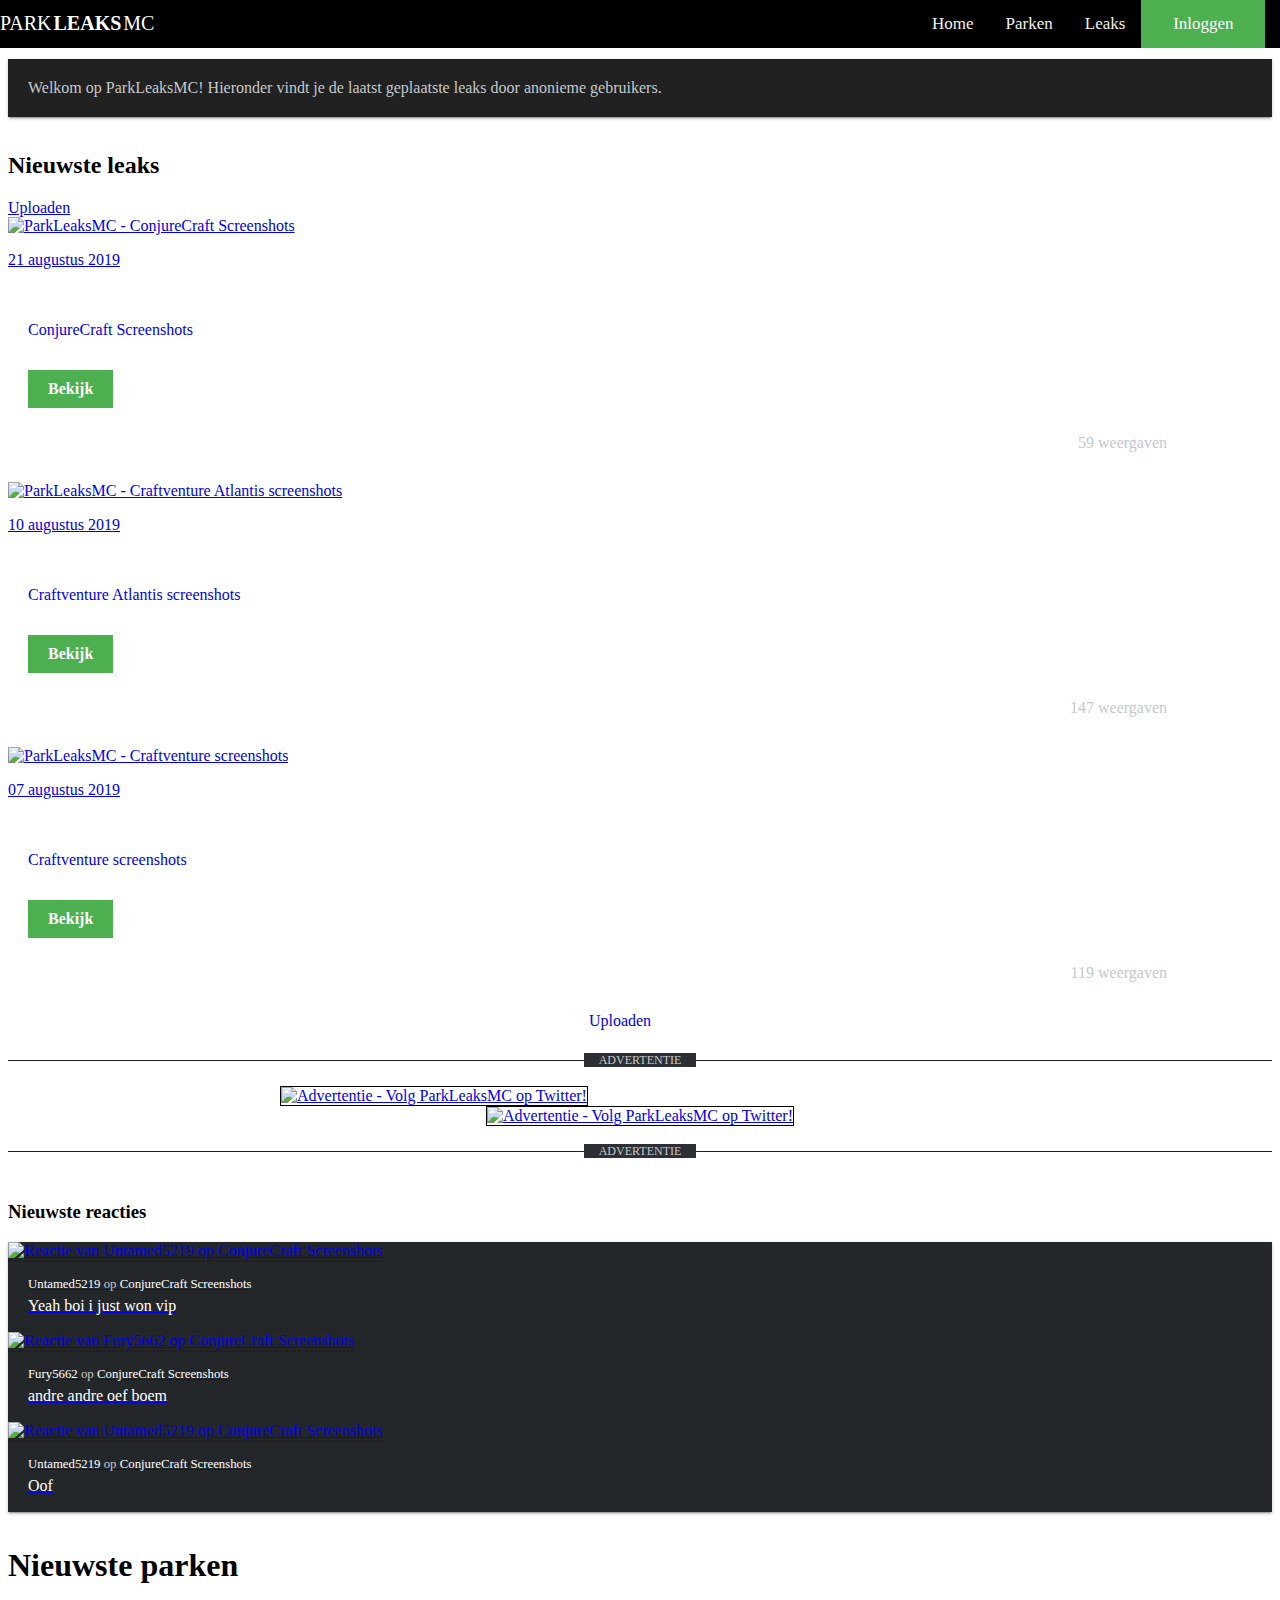
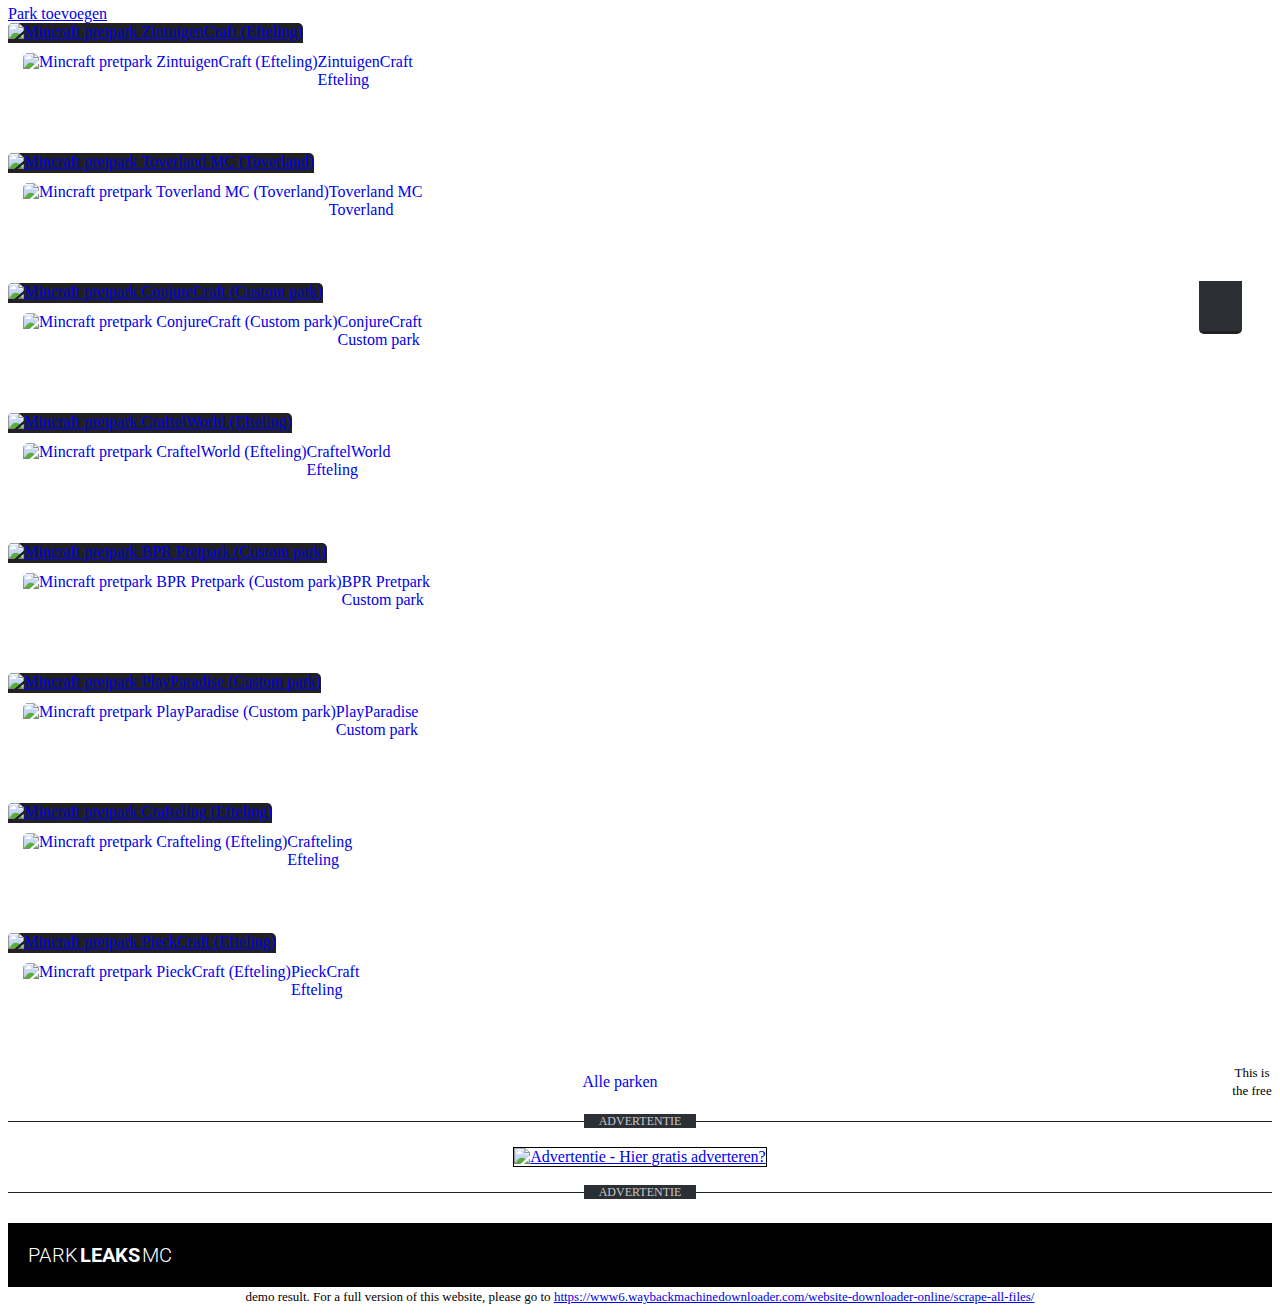
==== home.html @ 5ea1b13a "Add files via upload" ====
<!doctype html>
<html lang="nl">
<head><meta http-equiv="Content-Type" content="text/html; charset=UTF-8" />
<meta charset="UTF-8">
<meta name="viewport" content="width=device-width, user-scalable=no" />
<link rel="profile" href="https://gmpg.org/xfn/11">
<link rel="stylesheet" href="ajax/libs/font-awesome/5-8-2/css/all.min.css">
<link href="https://fonts.googleapis.com/css?family=Roboto:300,400,500,700&display=swap" rel="stylesheet">
<meta name="google-site-verification" content="rc86CTk5TmZEQpzyLZbRR-EB9tCHcQ_VM_Ktug53l5U" />
<title>Hét centrum van de Minecraft Pretpark Community! | ParkLeaksMC</title>
<meta name="description" content="ParkLeaksMC is hét centrum van de Minecraft Pretpark Community! Op ParkLeaksMC vindt je alle parken, leaks en nieuwtjes op een rijtje."/>
<link rel="canonical" href="https://parkleaksmc.nl/" />
<meta property="og:locale" content="nl_NL" />
<meta property="og:type" content="website" />
<meta property="og:title" content="Hét centrum van de Minecraft Pretpark Community!" />
<meta property="og:description" content="ParkLeaksMC is hét centrum van de Minecraft Pretpark Community! Op ParkLeaksMC vindt je alle parken, leaks en nieuwtjes op een rijtje." />
<meta property="og:url" content="https://parkleaksmc.nl/" />
<meta property="og:site_name" content="ParkLeaksMC" />
<meta property="og:image" content="https://parkleaksmc.nl/wp-content/uploads/2019/07/ParkLeaksMC.jpg" />
<meta property="og:image:secure_url" content="https://parkleaksmc.nl/wp-content/uploads/2019/07/ParkLeaksMC.jpg" />
<meta property="og:image:width" content="1200" />
<meta property="og:image:height" content="630" />
<meta name="twitter:card" content="summary_large_image" />
<meta name="twitter:description" content="ParkLeaksMC is hét centrum van de Minecraft Pretpark Community! Op ParkLeaksMC vindt je alle parken, leaks en nieuwtjes op een rijtje." />
<meta name="twitter:title" content="Hét centrum van de Minecraft Pretpark Community!" />
<meta name="twitter:site" content="@ParkLeaksMC" />
<meta name="twitter:image" content="https://parkleaksmc.nl/wp-content/uploads/2019/07/ParkLeaksMC.jpg" />
<meta name="twitter:creator" content="@ParkLeaksMC" />
<meta name="google-site-verification" content="rc86CTk5TmZEQpzyLZbRR-EB9tCHcQ_VM_Ktug53l5U" />
<script type='application/ld+json' class='yoast-schema-graph yoast-schema-graph--main'>{"@context":"https://schema.org","@graph":[{"@type":"Organization","@id":"https://parkleaksmc.nl/#organization","name":"ParkLeaksMC","url":"https://parkleaksmc.nl/","sameAs":["https://twitter.com/ParkLeaksMC"],"logo":{"@type":"ImageObject","@id":"https://parkleaksmc.nl/#logo","url":"https://parkleaksmc.nl/wp-content/uploads/2019/07/ParkLeaksMC.jpg","width":1200,"height":630,"caption":"ParkLeaksMC"},"image":{"@id":"https://parkleaksmc.nl/#logo"}},{"@type":"WebSite","@id":"https://parkleaksmc.nl/#website","url":"https://parkleaksmc.nl/","name":"ParkLeaksMC","publisher":{"@id":"https://parkleaksmc.nl/#organization"},"potentialAction":{"@type":"SearchAction","target":"https://parkleaksmc.nl/?s={search_term_string}","query-input":"required name=search_term_string"}},{"@type":"WebPage","@id":"https://parkleaksmc.nl/#webpage","url":"https://parkleaksmc.nl/","inLanguage":"nl","name":"H\u00e9t centrum van de Minecraft Pretpark Community! | ParkLeaksMC","isPartOf":{"@id":"https://parkleaksmc.nl/#website"},"about":{"@id":"https://parkleaksmc.nl/#organization"},"datePublished":"2019-06-27T08:53:38+00:00","dateModified":"2019-08-06T15:11:20+00:00","description":"ParkLeaksMC is h\u00e9t centrum van de Minecraft Pretpark Community! Op ParkLeaksMC vindt je alle parken, leaks en nieuwtjes op een rijtje."}]}</script>
<link rel='dns-prefetch' href='//s.w.org' />
<link rel="alternate" type="application/rss+xml" title="ParkLeaksMC &raquo; Feed" href="https://parkleaksmc.nl/feed/" />
<link rel="alternate" type="application/rss+xml" title="ParkLeaksMC &raquo; Reactiesfeed" href="https://parkleaksmc.nl/comments/feed/" />
<script async src="gtag/js_id_UA-108011983-8.js"></script>
<script>
window.dataLayer = window.dataLayer || [];
function gtag(){dataLayer.push(arguments);}
gtag("js", new Date());
gtag("config", "UA-108011983-8", {"link_attribution":true});
</script>
<!-- <link rel='stylesheet' id='wp-block-library-css'  href='https://parkleaksmc.nl/wp-includes/css/dist/block-library/style.min.css?ver=5.1.1' type='text/css' media='all' /> -->
<!-- <link rel='stylesheet' id='theme-my-login-css'  href='https://parkleaksmc.nl/wp-content/plugins/theme-my-login/assets/styles/theme-my-login.min.css?ver=7.0.14' type='text/css' media='all' /> -->
<!-- <link rel='stylesheet' id='parkleaksmc-style-css'  href='https://parkleaksmc.nl/wp-content/themes/parkleaksmc/style.css?ver=5.1.1' type='text/css' media='all' /> -->
<link rel="stylesheet" type="text/css" href="wp-content/cache/wpfc-minified/lazzlwwx/6m67p.css" media="all"/>
<script src='wp-content/cache/wpfc-minified/d2kv82jo/6m67p.js' type="text/javascript"></script>
<!-- <script type='text/javascript' src='https://parkleaksmc.nl/wp-includes/js/jquery/jquery.js?ver=1.12.4'></script> -->
<!-- <script type='text/javascript' src='https://parkleaksmc.nl/wp-includes/js/jquery/jquery-migrate.min.js?ver=1.4.1'></script> -->
<!-- <script type='text/javascript' src='https://parkleaksmc.nl/wp-content/plugins/analytics-tracker/javascripts/vendors/jquery-scrolldepth/jquery.scrolldepth.min.js?ver=5.1.1'></script> -->
<!-- <script type='text/javascript' src='https://parkleaksmc.nl/wp-content/plugins/analytics-tracker/javascripts/analyticstracker.js?ver=5.1.1'></script> -->
<link rel='https://api.w.org/' href='https://parkleaksmc.nl/wp-json/' />
<link rel="EditURI" type="application/rsd+xml" title="RSD" href="https://parkleaksmc.nl/xmlrpc.php?rsd" />
<link rel="wlwmanifest" type="application/wlwmanifest+xml" href="https://parkleaksmc.nl/wp-includes/wlwmanifest.xml" /> 
<meta name="generator" content="WordPress 5.1.1" />
<link rel='shortlink' href='https://parkleaksmc.nl/' />
<link rel="alternate" type="application/json+oembed" href="https://parkleaksmc.nl/wp-json/oembed/1.0/embed?url=https%3A%2F%2Fparkleaksmc.nl%2F" />
<link rel="alternate" type="text/xml+oembed" href="https://parkleaksmc.nl/wp-json/oembed/1.0/embed?url=https%3A%2F%2Fparkleaksmc.nl%2F&#038;format=xml" />
<!-- Analytics by WP-Statistics v12.6.8 - https://wp-statistics.com/ -->
<style type="text/css">.recentcomments a{display:inline !important;padding:0 !important;margin:0 !important;}</style>
<link rel="icon" href="wp-content/uploads/2019/07/cropped-faviconparkleaksmc-32x32.png" sizes="32x32" />
<link rel="icon" href="wp-content/uploads/2019/07/cropped-faviconparkleaksmc-192x192.png" sizes="192x192" />
<link rel="apple-touch-icon-precomposed" href="wp-content/uploads/2019/07/cropped-faviconparkleaksmc-180x180.png" />
<meta name="msapplication-TileImage" content="https://parkleaksmc.nl/wp-content/uploads/2019/07/cropped-faviconparkleaksmc-270x270.png" />
<!-- Global site tag (gtag.js) - Google Analytics -->
<script async src="gtag/js_id_UA-108011983-8.js"></script>
<script>
window.dataLayer = window.dataLayer || [];
function gtag(){dataLayer.push(arguments);}
gtag('js', new Date());
gtag('config', 'UA-108011983-8');
</script>
</head>
<body class="home page-template page-template-template-home page-template-template-home-php page page-id-29">
<div id="page" class="site">
<header id="masthead" class="site-header" style="width: 100%; background: black; position: fixed; color: white; top: 0px; left: 0px; z-index: 20;">
<div class="container">
<div style="width: 200px; float: left; position: absolute; background: black;"><a href="index.html" class="parkleaksmc"><p style="margin: 0px; margin-top: 12px;">Park<span>Leaks</span>MC</p></a></div>
<div class="topnav" id="myTopnav" style="float: right; width: 364px; text-align: right">
<a href="index.html">Home</a>
<a href="parken.html">Parken</a>
<a href="leaks.html">Leaks</a>
<a href="inloggen.html" class="active loginmenu"><i class="fa fa-user"></i> Inloggen</a>
<a href="javascript:void(0);" class="icon" onclick="openMenu()">
<i class="fa fa-bars"></i>
</a>
</div>
</div>
</header><!-- #masthead -->
<script>
function openMenu() {
var x = document.getElementById("myTopnav");
if (x.className === "topnav") {
x.className += " responsive";
} else {
x.className = "topnav";
}
}
</script>
<style>
.topnav a {
float: left;
display: block;
color: #f2f2f2;
text-align: center;
padding: 14px 16px;
text-decoration: none;
font-size: 17px;
}
.topnav a.active {
background-color: #4CAF50;
color: white;
}
.topnav a.dark {
background-color: #2c2f33;
color: white;
}
.topnav a:hover {
background-color: #ddd;
color: black;
}
.topnav .icon {
display: none;
margin-top: 
}
@media screen and (max-width: 600px) {
.topnav a {display: none;}
.topnav a.icon {
float: right;
display: block;
}
.topnav{
width: 100% !Important;
}
}
@media screen and (min-width: 600px){
.loginmenu{
width: 92px;
}
}
@media screen and (max-width: 600px) {
.topnav.responsive {position: relative;}
.topnav.responsive .icon {
position: absolute;
right: 0;
top: 0;
}
.topnav.responsive a {
float: none;
display: block;
text-align: left;
}
.topnav.responsive {
margin-top: 45px;
}
.topnav.responsive .icon{
margin-top: -45px;
}
}
</style>
<!-- 
<header id="masthead" class="site-header" style="width: 100%; background: black; position: fixed; color: white; top: 0px; left: 0px; z-index: 20;">
<div class="container">
<div class="site-branding">
<a href="index.html" class="parkleaksmc"><p>Park<span>Leaks</span>MC</p></a>
</div>
<div class="site-navigatie"><nav id="site-navigation" class="main-navigation">
<button class="mobiel-menu menu-toggle" aria-controls="primary-menu" aria-expanded="false"><i class="fas fa-bars"></i></button>
<nav>
<ul>
<a href="https://parkleaksmc.nl/uploaden"><button alt="Winkelwagen" style="float: right; margin-left: 10px;" class="search-button" ><i class="fas fa-file-upload"></i></button></a>
</ul>
</nav>
</div><!~~ #site-navigation ~~>
</div>
</header><!~~ #masthead ~~>
-->
<div id="content" class="site-content">
<style>
.parkleaksmc{
Font-weight: 300;
text-transform: uppercase;
font-size: 20px;
text-decoration: none;
color: white;
}
.parkleaksmc span{
Font-weight: 700;
text-transform: uppercase;
font-size: 20px;
margin: 0px 2px;
}
</style>
<div id="primary" class="content-area">
<main id="main" class="site-main">
<div class="container">
<div class="categorie-title">
<h3>Welkom!</h3>
</div>
<div style="float: left; width: calc(100% - 40px); background: #212121; padding: 20px; box-shadow: 0 2px 2px 0 rgba(0,0,0,0.14),0 1px 5px 0 rgba(0,0,0,0.12),0 3px 1px -2px rgba(0,0,0,0.2); color: #c5c9cc; margin: 0px; margin-bottom: 35px;">
Welkom op ParkLeaksMC! Hieronder vindt je de laatst geplaatste leaks door anonieme gebruikers. 				</div>
<div class="categorie-title">
<h2>Nieuwste leaks</h2>
<a href="upload.html"><div class="titel-button">Uploaden</div></a>
</div>
<div class="margin-fix">
<a href="leaks/conjurecraft-screenshots.html">
<div class="leak-los">
<div style="position: relative;">
<img class="leak-img" src="wp-content/uploads/conjurecraft-leak-4-650x343.png" alt="ParkLeaksMC - ConjureCraft Screenshots" title="ConjureCraft Screenshots">
<p class="leak-date">21 augustus 2019</p>
</div>
<div style="padding: 20px; float: left; width: calc(100% - 40px);">
<p class="leak-title">ConjureCraft Screenshots</p>
<p style="float: left; color: white; font-weight: 600; background: #4CAF50; padding: 10px 20px; margin: 0px; margin-top: 15px;">Bekijk</p>
<p style="width: calc(100% - 85px); float: left; text-align: right; color: #c5c9cc; margin: 0px; line-height: 39px; margin-top: 15px;">59 weergaven</p>
</div>
</div>
</a>
<a href="leaks/craftventure-atlantis-screenshots.html">
<div class="leak-los">
<div style="position: relative;">
<img class="leak-img" src="wp-content/uploads/2019-08-10_11.33.11-650x343.png" alt="ParkLeaksMC - Craftventure Atlantis screenshots" title="Craftventure Atlantis screenshots">
<p class="leak-date">10 augustus 2019</p>
</div>
<div style="padding: 20px; float: left; width: calc(100% - 40px);">
<p class="leak-title">Craftventure Atlantis screenshots</p>
<p style="float: left; color: white; font-weight: 600; background: #4CAF50; padding: 10px 20px; margin: 0px; margin-top: 15px;">Bekijk</p>
<p style="width: calc(100% - 85px); float: left; text-align: right; color: #c5c9cc; margin: 0px; line-height: 39px; margin-top: 15px;">147 weergaven</p>
</div>
</div>
</a>
<a href="leaks/craftventure-screenshots.html">
<div class="leak-los">
<div style="position: relative;">
<img class="leak-img" src="wp-content/uploads/2019-08-07_21.37.45-650x344.png" alt="ParkLeaksMC - Craftventure screenshots" title="Craftventure screenshots">
<p class="leak-date">07 augustus 2019</p>
</div>
<div style="padding: 20px; float: left; width: calc(100% - 40px);">
<p class="leak-title">Craftventure screenshots</p>
<p style="float: left; color: white; font-weight: 600; background: #4CAF50; padding: 10px 20px; margin: 0px; margin-top: 15px;">Bekijk</p>
<p style="width: calc(100% - 85px); float: left; text-align: right; color: #c5c9cc; margin: 0px; line-height: 39px; margin-top: 15px;">119 weergaven</p>
</div>
</div>
</a>
</div>
<a href="upload.html"><div class="titel-button mobile-only" style="width: calc(100% - 40px); float: left; text-align: center; margin-bottom: 20px;">Uploaden</div></a>
<div style="width: 100%; max-width: 100%; height: 10px; border-bottom: 1px solid #212121; text-align: center; float: left;">
<span style="font-size: 12px; background-color: #2c2f33; padding: 0 15px; color: #c5c9cc;">ADVERTENTIE</span>
</div>
<div style="padding: 25px 0px 15px; width: 100%; float: left;">
<a href="https://www.twitter.com/ParkLeaksMC/" target="_blank" >
<img class="desktop-ads" src="wp-content/uploads/Twitter-Groot-1.jpg" style="border: solid 1px black; width: 720px; margin-left: calc((100% - 720px) / 2);" alt="Advertentie - Volg ParkLeaksMC op Twitter!" title="Volg ParkLeaksMC op Twitter!">
<center><img class="mobile-ads" src="wp-content/uploads/Twitter-Klein.jpg" style="border: solid 1px black; width: 450px; max-width: calc(100% - 20px);" alt="Advertentie - Volg ParkLeaksMC op Twitter!" title="Volg ParkLeaksMC op Twitter!"></center>
</a>
</div>
<div style="width: 100%; height: 10px; border-bottom: 1px solid #212121; text-align: center; float: left; margin-bottom: 30px;">
<span style="font-size: 12px; background-color: #2c2f33; padding: 0 15px; color: #c5c9cc;">ADVERTENTIE</span>
</div>
<div style="width: 100%; float: left; margin-bottom: 35px;"><div class="categorie-title"><h3>Nieuwste reacties</h3></div><div style="margin-left: -10px; margin-right: -10px; width: calc(100% + 20px); float: left;" class="reaction-slider"><div><a href="leaks/conjurecraft-screenshots.html" style="width: 100%;"><div style="margin: 0px 10px; background: #23272a; box-shadow: 0 2px 2px 0 rgba(0,0,0,0.14),0 1px 5px 0 rgba(0,0,0,0.12),0 3px 1px -2px rgba(0,0,0,0.2);
transition: all .2s ease-in-out;">    	<img src="wp-content/uploads/conjurecraft-leak-4-650x343.png" style="width: 100%; height: 90px; object-fit: cover; border-bottom: solid 2px #212121;" alt="Reactie van Untamed5219 op ConjureCraft Screenshots" title="Reactie van Untamed5219 op ConjureCraft Screenshots">
<div style="padding: 10px 20px 15px; color: white; line-height: 22px; text-overflow: ellipsis; overflow: hidden; white-space: nowrap;"><span style="font-size: 80%; margin-bottom: 5px;">Untamed5219 <span style="color: #c5c9cc;">op</span> ConjureCraft Screenshots</span><br>Yeah boi i just won vip</div></div></a></div><div><a href="leaks/conjurecraft-screenshots.html" style="width: 100%;"><div style="margin: 0px 10px; background: #23272a; box-shadow: 0 2px 2px 0 rgba(0,0,0,0.14),0 1px 5px 0 rgba(0,0,0,0.12),0 3px 1px -2px rgba(0,0,0,0.2);
transition: all .2s ease-in-out;">    	<img src="wp-content/uploads/conjurecraft-leak-4-650x343.png" style="width: 100%; height: 90px; object-fit: cover; border-bottom: solid 2px #212121;" alt="Reactie van Fury5662 op ConjureCraft Screenshots" title="Reactie van Fury5662 op ConjureCraft Screenshots">
<div style="padding: 10px 20px 15px; color: white; line-height: 22px; text-overflow: ellipsis; overflow: hidden; white-space: nowrap;"><span style="font-size: 80%; margin-bottom: 5px;">Fury5662 <span style="color: #c5c9cc;">op</span> ConjureCraft Screenshots</span><br>andre andre 
oef boem</div></div></a></div><div><a href="leaks/conjurecraft-screenshots.html" style="width: 100%;"><div style="margin: 0px 10px; background: #23272a; box-shadow: 0 2px 2px 0 rgba(0,0,0,0.14),0 1px 5px 0 rgba(0,0,0,0.12),0 3px 1px -2px rgba(0,0,0,0.2);
transition: all .2s ease-in-out;">    	<img src="wp-content/uploads/conjurecraft-leak-4-650x343.png" style="width: 100%; height: 90px; object-fit: cover; border-bottom: solid 2px #212121;" alt="Reactie van Untamed5219 op ConjureCraft Screenshots" title="Reactie van Untamed5219 op ConjureCraft Screenshots">
<div style="padding: 10px 20px 15px; color: white; line-height: 22px; text-overflow: ellipsis; overflow: hidden; white-space: nowrap;"><span style="font-size: 80%; margin-bottom: 5px;">Untamed5219 <span style="color: #c5c9cc;">op</span> ConjureCraft Screenshots</span><br>Oof</div></div></a></div></div></div>				
<div class="categorie-title">
<h1>Nieuwste parken</h1>
<a href="park-toevoegen.html"><div class="titel-button">Park toevoegen</div></a>
</div>
<div class="margin-fix">
<div class="left-align-slick slider">
<a href="parken/zintuigencraft.html">
<div class="park-los" style="width: calc(100% - 20px); position: relative; height: 130px;">
<img src="wp-content/uploads/zintuigencraft-banner.jpg" style="width: 100%; border-radius: 5px 5px 0px 0px; border-bottom: solid 2px #212121; background: #212121; height: 60px; object-fit: cover;" alt="Mincraft pretpark ZintuigenCraft (Efteling)">
<div style="width: calc(100% - 30px); position: absolute; top: 30px; left: 15px;">
<img src="wp-content/uploads/ZintuigenCraft-2-150x150.png" style="height: 85px; float: left; border-radius: 5px;" alt="Mincraft pretpark ZintuigenCraft (Efteling)" title="ZintuigenCraft">
<div class="naam">ZintuigenCraft</div>
<div class="type">Efteling</div>
</div>
</div>
</a>
<a href="index.html">
<div class="park-los" style="width: calc(100% - 20px); position: relative; height: 130px;">
<img src="wp-content/uploads/toverlandmc-banner.jpg" style="width: 100%; border-radius: 5px 5px 0px 0px; border-bottom: solid 2px #212121; background: #212121; height: 60px; object-fit: cover;" alt="Mincraft pretpark Toverland MC (Toverland)">
<div style="width: calc(100% - 30px); position: absolute; top: 30px; left: 15px;">
<img src="wp-content/uploads/2019/07/toverlandmc-150x150.png" style="height: 85px; float: left; border-radius: 5px;" alt="Mincraft pretpark Toverland MC (Toverland)" title="Toverland MC">
<div class="naam">Toverland MC</div>
<div class="type">Toverland</div>
</div>
</div>
</a>
<a href="index.html">
<div class="park-los" style="width: calc(100% - 20px); position: relative; height: 130px;">
<img src="wp-content/uploads/conjurecraft-banner.png" style="width: 100%; border-radius: 5px 5px 0px 0px; border-bottom: solid 2px #212121; background: #212121; height: 60px; object-fit: cover;" alt="Mincraft pretpark ConjureCraft (Custom park)">
<div style="position: absolute; top: -2px; right: 10px; height: 40px; width: 43px; background: #2c2f33; border-radius: 0px 0px 5px 5px; border-bottom: solid 3px #212121; color: #4CAF50; font-size: 25px; text-align: center; padding-top: 10px;" title="ConjureCraft is een PartnerPark">
<i class="fas fa-check"></i>
</div>
<div style="width: calc(100% - 30px); position: absolute; top: 30px; left: 15px;">
<img src="wp-content/uploads/ConjureCraft-150x150.jpg" style="height: 85px; float: left; border-radius: 5px;" alt="Mincraft pretpark ConjureCraft (Custom park)" title="ConjureCraft">
<div class="naam">ConjureCraft</div>
<div class="type">Custom park</div>
</div>
</div>
</a>
<a href="index.html">
<div class="park-los" style="width: calc(100% - 20px); position: relative; height: 130px;">
<img src="wp-content/uploads/craftelworld-banner.jpg" style="width: 100%; border-radius: 5px 5px 0px 0px; border-bottom: solid 2px #212121; background: #212121; height: 60px; object-fit: cover;" alt="Mincraft pretpark CraftelWorld (Efteling)">
<div style="width: calc(100% - 30px); position: absolute; top: 30px; left: 15px;">
<img src="wp-content/uploads/CraftelWorld-Efteling-Minecraft-150x150.png" style="height: 85px; float: left; border-radius: 5px;" alt="Mincraft pretpark CraftelWorld (Efteling)" title="CraftelWorld">
<div class="naam">CraftelWorld</div>
<div class="type">Efteling</div>
</div>
</div>
</a>
<a href="index.html">
<div class="park-los" style="width: calc(100% - 20px); position: relative; height: 130px;">
<img src="wp-content/uploads/bprpretpark-banner.jpg" style="width: 100%; border-radius: 5px 5px 0px 0px; border-bottom: solid 2px #212121; background: #212121; height: 60px; object-fit: cover;" alt="Mincraft pretpark BPR Pretpark (Custom park)">
<div style="width: calc(100% - 30px); position: absolute; top: 30px; left: 15px;">
<img src="wp-content/uploads/2019/07/BPRpretpark-150x150.jpg" style="height: 85px; float: left; border-radius: 5px;" alt="Mincraft pretpark BPR Pretpark (Custom park)" title="BPR Pretpark">
<div class="naam">BPR Pretpark</div>
<div class="type">Custom park</div>
</div>
</div>
</a>
<a href="index.html">
<div class="park-los" style="width: calc(100% - 20px); position: relative; height: 130px;">
<img src="wp-content/uploads/playparadise-banner.jpg" style="width: 100%; border-radius: 5px 5px 0px 0px; border-bottom: solid 2px #212121; background: #212121; height: 60px; object-fit: cover;" alt="Mincraft pretpark PlayParadise (Custom park)">
<div style="width: calc(100% - 30px); position: absolute; top: 30px; left: 15px;">
<img src="wp-content/uploads/PlayParadise-150x150.jpg" style="height: 85px; float: left; border-radius: 5px;" alt="Mincraft pretpark PlayParadise (Custom park)" title="PlayParadise">
<div class="naam">PlayParadise</div>
<div class="type">Custom park</div>
</div>
</div>
</a>
<a href="index.html">
<div class="park-los" style="width: calc(100% - 20px); position: relative; height: 130px;">
<img src="wp-content/uploads/crafteling-banner.jpg" style="width: 100%; border-radius: 5px 5px 0px 0px; border-bottom: solid 2px #212121; background: #212121; height: 60px; object-fit: cover;" alt="Mincraft pretpark Crafteling (Efteling)">
<div style="width: calc(100% - 30px); position: absolute; top: 30px; left: 15px;">
<img src="wp-content/uploads/Crafteling-pretpark-efteling-150x150.png" style="height: 85px; float: left; border-radius: 5px;" alt="Mincraft pretpark Crafteling (Efteling)" title="Crafteling">
<div class="naam">Crafteling</div>
<div class="type">Efteling</div>
</div>
</div>
</a>
<a href="index.html">
<div class="park-los" style="width: calc(100% - 20px); position: relative; height: 130px;">
<img src="wp-content/uploads/pieckcraft-banner.jpg" style="width: 100%; border-radius: 5px 5px 0px 0px; border-bottom: solid 2px #212121; background: #212121; height: 60px; object-fit: cover;" alt="Mincraft pretpark PieckCraft (Efteling)">
<div style="width: calc(100% - 30px); position: absolute; top: 30px; left: 15px;">
<img src="wp-content/uploads/PieckCraft-150x150.jpg" style="height: 85px; float: left; border-radius: 5px;" alt="Mincraft pretpark PieckCraft (Efteling)" title="PieckCraft">
<div class="naam">PieckCraft</div>
<div class="type">Efteling</div>
</div>
</div>
</a>
</div>
</div>
<a href="parken.html"><div class="titel-button mobile-only" style="width: calc(100% - 40px); float: left; text-align: center; margin-bottom: 20px; margin-top: 10px">Alle parken</div></a>
<div class="mobile-ads" style="width: 100%; max-width: 100%; height: 10px; border-bottom: 1px solid #212121; text-align: center; float: left;">
<span style="font-size: 12px; background-color: #2c2f33; padding: 0 15px; color: #c5c9cc;">ADVERTENTIE</span>
</div>
<div class="mobile-ads" style="padding: 25px 0px 15px; width: 100%; float: left;">
<a href="park-toevoegen.html"  >
<center><img class="mobile-ads" src="wp-content/uploads/DEMO-Advertentie-Klein-1.jpg" style="border: solid 1px black; width: 450px; max-width: calc(100% - 20px);" alt="Advertentie - Hier gratis adverteren?" title="Hier gratis adverteren?"></center>
</a>
</div>
<div class="mobile-ads" style="width: 100%; height: 10px; border-bottom: 1px solid #212121; text-align: center; float: left; margin-bottom: 30px;">
<span style="font-size: 12px; background-color: #2c2f33; padding: 0 15px; color: #c5c9cc;">ADVERTENTIE</span>
</div>
</div>
</main><!-- #main -->
</div><!-- #primary -->
</div><!-- #content -->
<footer id="colophon" class="site-footer" style="background: black; color: white; padding: 20px; width: calc(100% - 40px); float: left;">
<div class="container">
<p style="font-family: Roboto; Font-weight: 300; margin: 0px; text-transform: uppercase; font-size: 20px;">Park<span style="font-weight: 700; margin: 0px 2px;">Leaks</span>MC</p>
</div>
</footer><!-- #colophon -->
</div><!-- #page -->
<script type='text/javascript'>
/* <![CDATA[ */
var themeMyLogin = {"action":"","errors":[]};
/* ]]> */
</script>
<script type='text/javascript' src='wp-content/plugins/theme-my-login/assets/scripts/theme-my-login.min.js'></script>
<script type='text/javascript' src='wp-content/themes/parkleaksmc/js/navigation.js'></script>
<script type='text/javascript' src='wp-content/themes/parkleaksmc/js/skip-link-focus-fix.js'></script>
<script type='text/javascript' src='wp-includes/js/wp-embed.min.js'></script>
<script src="ajax/libs/jquery/3-4-1/jquery.min.js"></script>
<link rel="stylesheet" type="text/css" href="npm/slick-carousel_1-8-1/slick/slick.css"/>
<script type="text/javascript" src="npm/slick-carousel_1-8-1/slick/slick.min.js"></script>
<script type="text/javascript">
$(document).ready(function(){
$('.slider').slick({
dots: false,
infinite: true,
speed: 300,
slidesToShow: 3,
slidesToScroll: 1,
autoplay: true,
autoplaySpeed: 7000,
arrows: false,
responsive: [
{
breakpoint: 1000,
settings: {
slidesToShow: 2,
slidesToScroll: 1
}
},
{
breakpoint: 650,
settings: {
slidesToShow: 1,
slidesToScroll: 1
}
}
]
});
$('.reaction-slider').slick({
dots: false,
infinite: true,
speed: 300,
slidesToShow: 3,
slidesToScroll: 1,
autoplay: true,
autoplaySpeed: 5000,
pauseOnFocus: false,
arrows: false,
responsive: [
{
breakpoint: 1000,
settings: {
slidesToShow: 2,
slidesToScroll: 1,
}
},
{
breakpoint: 700,
settings: {
slidesToShow: 1,
slidesToScroll: 1
}
}
]
});
});
</script>
<center><font size="2">This is the free demo result. For a full version of this website, please go to  <a href="https://www6.waybackmachinedownloader.com/website-downloader-online/scrape-all-files/">https://www6.waybackmachinedownloader.com/website-downloader-online/scrape-all-files/</a></font></center></body>
</html><!-- WP Fastest Cache file was created in 0.16677689552307 seconds, on 23-08-19 20:32:26 -->
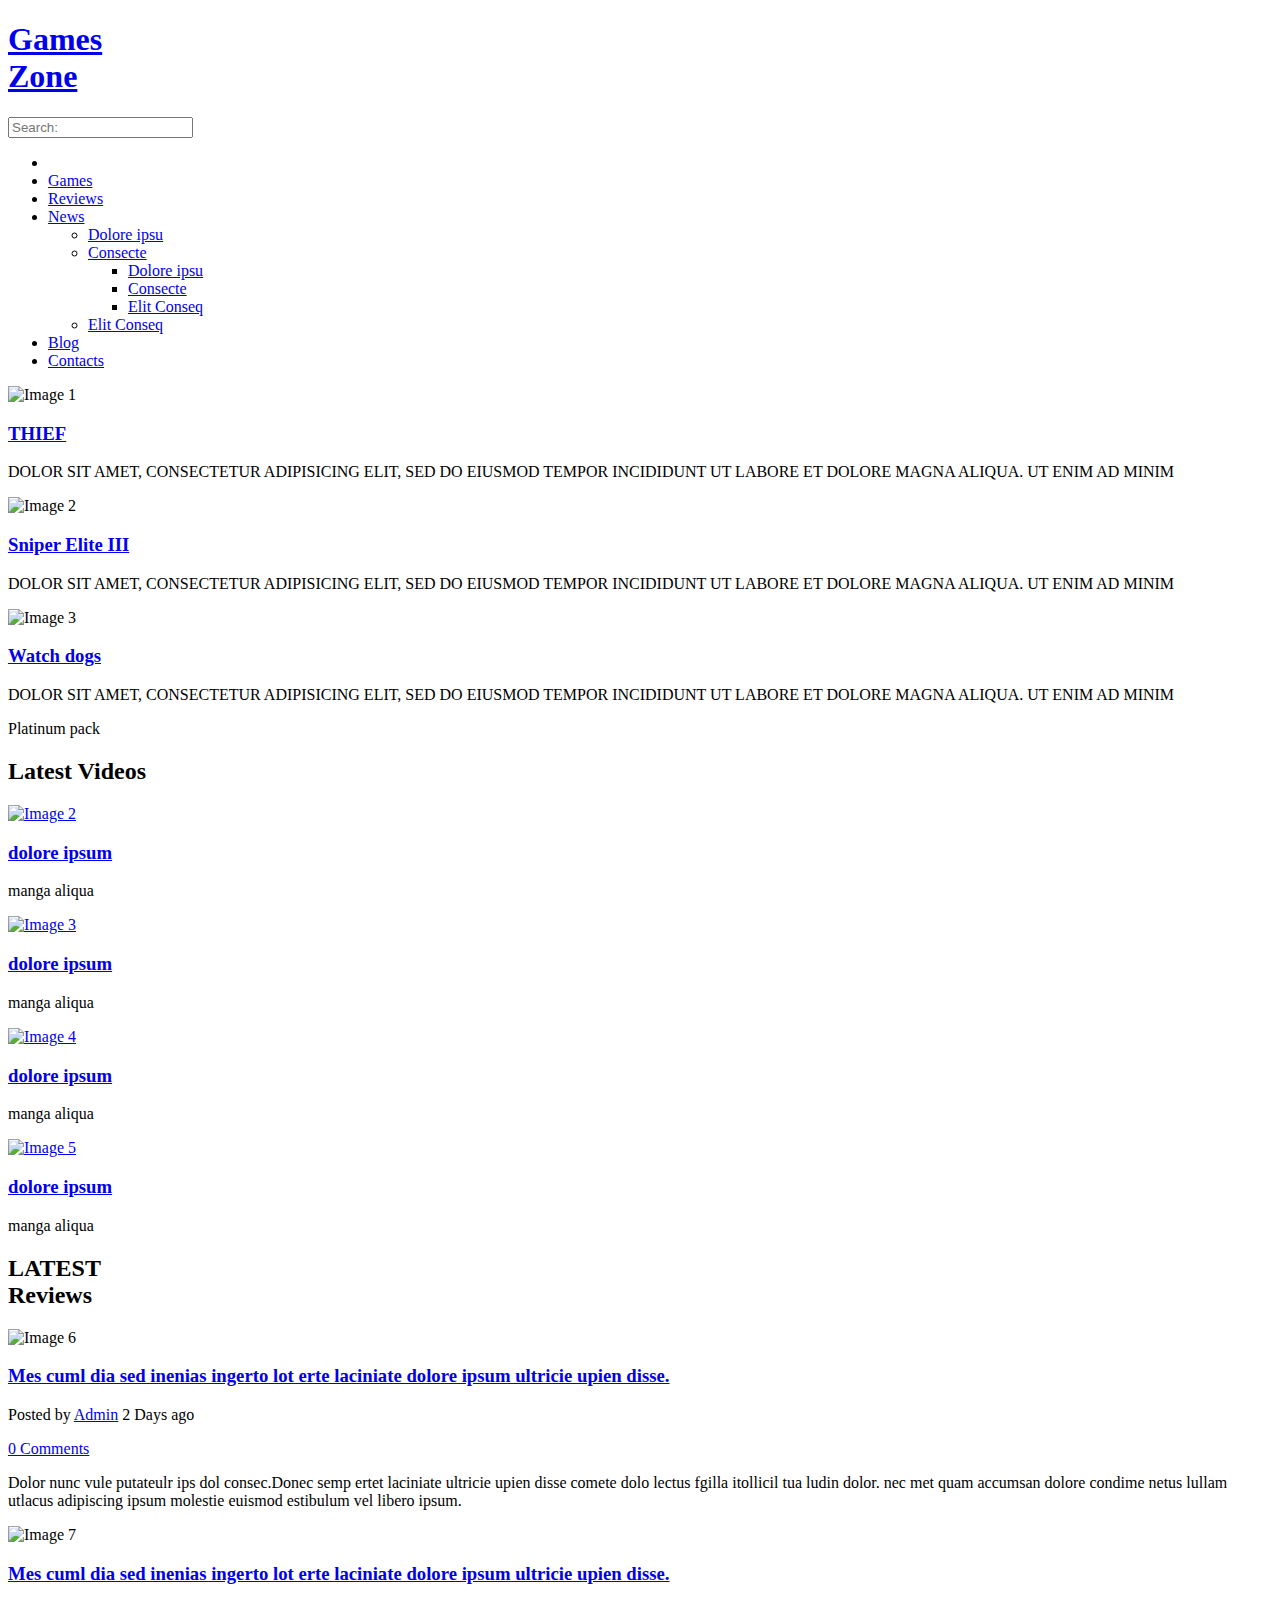
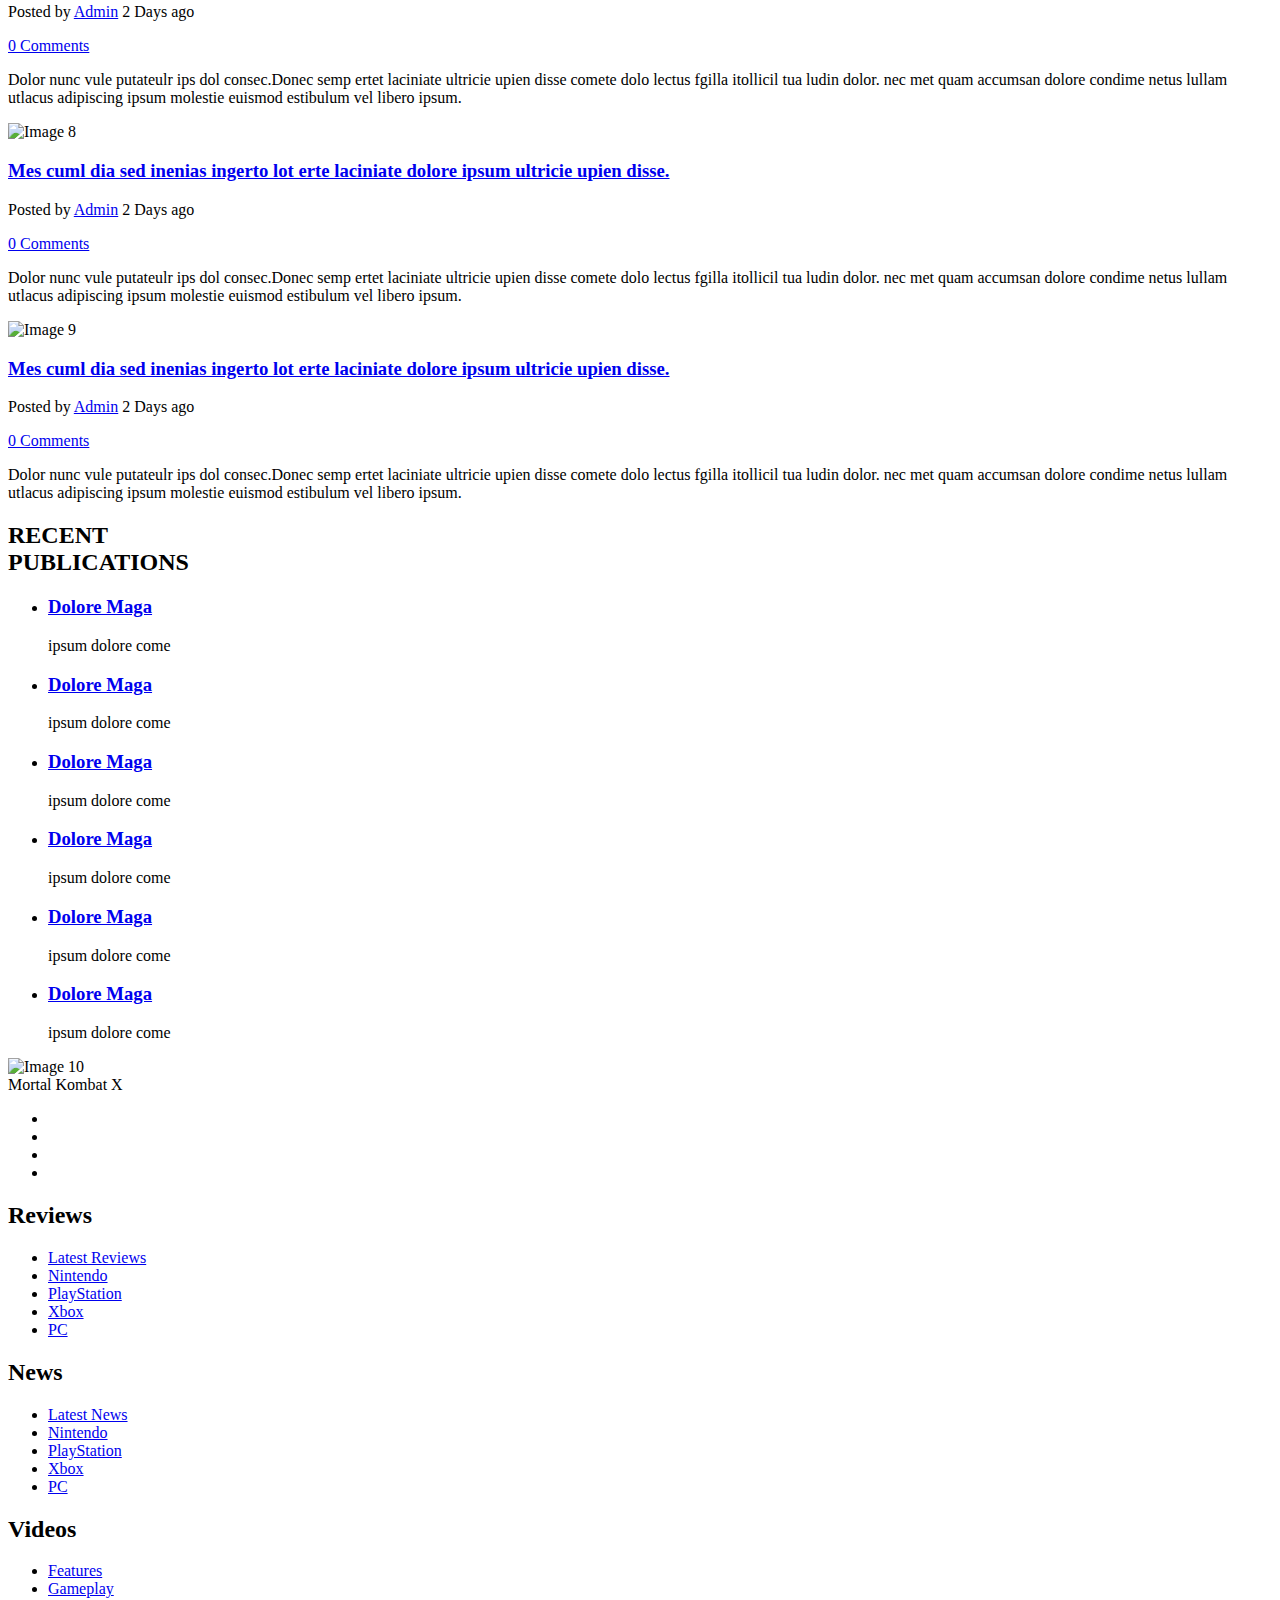
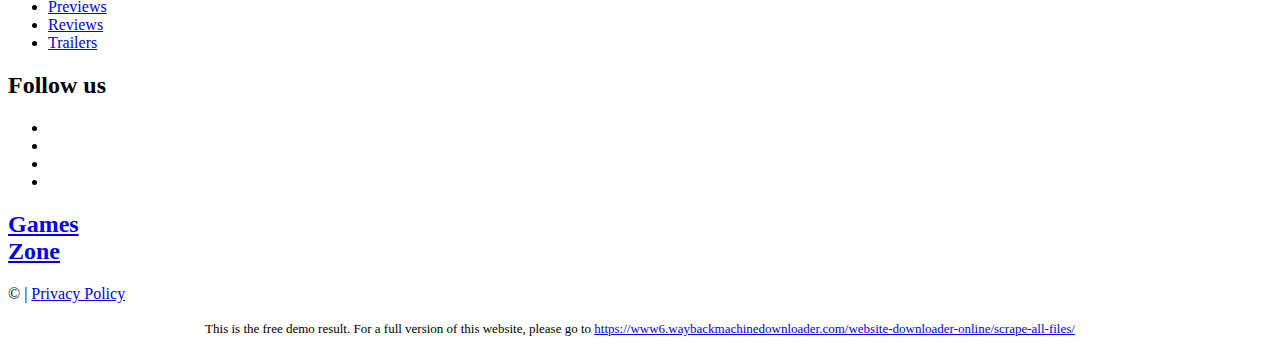
==== commit 9bae9b17: "Add files via upload" ====
--- a/home.html
+++ b/home.html
@@ -1,449 +1,479 @@
-<!doctype html>
-<html lang="nl">
+<!DOCTYPE html>
+<html lang="en">
 <head><meta http-equiv="Content-Type" content="text/html; charset=UTF-8" />
-<meta charset="UTF-8">
-<meta name="viewport" content="width=device-width, user-scalable=no" />
-<link rel="profile" href="https://gmpg.org/xfn/11">
-<link rel="stylesheet" href="ajax/libs/font-awesome/5-8-2/css/all.min.css">
-<link href="https://fonts.googleapis.com/css?family=Roboto:300,400,500,700&display=swap" rel="stylesheet">
-<meta name="google-site-verification" content="rc86CTk5TmZEQpzyLZbRR-EB9tCHcQ_VM_Ktug53l5U" />
-<title>Hét centrum van de Minecraft Pretpark Community! | ParkLeaksMC</title>
-<meta name="description" content="ParkLeaksMC is hét centrum van de Minecraft Pretpark Community! Op ParkLeaksMC vindt je alle parken, leaks en nieuwtjes op een rijtje."/>
-<link rel="canonical" href="https://parkleaksmc.nl/" />
-<meta property="og:locale" content="nl_NL" />
-<meta property="og:type" content="website" />
-<meta property="og:title" content="Hét centrum van de Minecraft Pretpark Community!" />
-<meta property="og:description" content="ParkLeaksMC is hét centrum van de Minecraft Pretpark Community! Op ParkLeaksMC vindt je alle parken, leaks en nieuwtjes op een rijtje." />
-<meta property="og:url" content="https://parkleaksmc.nl/" />
-<meta property="og:site_name" content="ParkLeaksMC" />
-<meta property="og:image" content="https://parkleaksmc.nl/wp-content/uploads/2019/07/ParkLeaksMC.jpg" />
-<meta property="og:image:secure_url" content="https://parkleaksmc.nl/wp-content/uploads/2019/07/ParkLeaksMC.jpg" />
-<meta property="og:image:width" content="1200" />
-<meta property="og:image:height" content="630" />
-<meta name="twitter:card" content="summary_large_image" />
-<meta name="twitter:description" content="ParkLeaksMC is hét centrum van de Minecraft Pretpark Community! Op ParkLeaksMC vindt je alle parken, leaks en nieuwtjes op een rijtje." />
-<meta name="twitter:title" content="Hét centrum van de Minecraft Pretpark Community!" />
-<meta name="twitter:site" content="@ParkLeaksMC" />
-<meta name="twitter:image" content="https://parkleaksmc.nl/wp-content/uploads/2019/07/ParkLeaksMC.jpg" />
-<meta name="twitter:creator" content="@ParkLeaksMC" />
-<meta name="google-site-verification" content="rc86CTk5TmZEQpzyLZbRR-EB9tCHcQ_VM_Ktug53l5U" />
-<script type='application/ld+json' class='yoast-schema-graph yoast-schema-graph--main'>{"@context":"https://schema.org","@graph":[{"@type":"Organization","@id":"https://parkleaksmc.nl/#organization","name":"ParkLeaksMC","url":"https://parkleaksmc.nl/","sameAs":["https://twitter.com/ParkLeaksMC"],"logo":{"@type":"ImageObject","@id":"https://parkleaksmc.nl/#logo","url":"https://parkleaksmc.nl/wp-content/uploads/2019/07/ParkLeaksMC.jpg","width":1200,"height":630,"caption":"ParkLeaksMC"},"image":{"@id":"https://parkleaksmc.nl/#logo"}},{"@type":"WebSite","@id":"https://parkleaksmc.nl/#website","url":"https://parkleaksmc.nl/","name":"ParkLeaksMC","publisher":{"@id":"https://parkleaksmc.nl/#organization"},"potentialAction":{"@type":"SearchAction","target":"https://parkleaksmc.nl/?s={search_term_string}","query-input":"required name=search_term_string"}},{"@type":"WebPage","@id":"https://parkleaksmc.nl/#webpage","url":"https://parkleaksmc.nl/","inLanguage":"nl","name":"H\u00e9t centrum van de Minecraft Pretpark Community! | ParkLeaksMC","isPartOf":{"@id":"https://parkleaksmc.nl/#website"},"about":{"@id":"https://parkleaksmc.nl/#organization"},"datePublished":"2019-06-27T08:53:38+00:00","dateModified":"2019-08-06T15:11:20+00:00","description":"ParkLeaksMC is h\u00e9t centrum van de Minecraft Pretpark Community! Op ParkLeaksMC vindt je alle parken, leaks en nieuwtjes op een rijtje."}]}</script>
-<link rel='dns-prefetch' href='//s.w.org' />
-<link rel="alternate" type="application/rss+xml" title="ParkLeaksMC &raquo; Feed" href="https://parkleaksmc.nl/feed/" />
-<link rel="alternate" type="application/rss+xml" title="ParkLeaksMC &raquo; Reactiesfeed" href="https://parkleaksmc.nl/comments/feed/" />
-<script async src="gtag/js_id_UA-108011983-8.js"></script>
-<script>
-window.dataLayer = window.dataLayer || [];
-function gtag(){dataLayer.push(arguments);}
-gtag("js", new Date());
-gtag("config", "UA-108011983-8", {"link_attribution":true});
-</script>
-<!-- <link rel='stylesheet' id='wp-block-library-css'  href='https://parkleaksmc.nl/wp-includes/css/dist/block-library/style.min.css?ver=5.1.1' type='text/css' media='all' /> -->
-<!-- <link rel='stylesheet' id='theme-my-login-css'  href='https://parkleaksmc.nl/wp-content/plugins/theme-my-login/assets/styles/theme-my-login.min.css?ver=7.0.14' type='text/css' media='all' /> -->
-<!-- <link rel='stylesheet' id='parkleaksmc-style-css'  href='https://parkleaksmc.nl/wp-content/themes/parkleaksmc/style.css?ver=5.1.1' type='text/css' media='all' /> -->
-<link rel="stylesheet" type="text/css" href="wp-content/cache/wpfc-minified/lazzlwwx/6m67p.css" media="all"/>
-<script src='wp-content/cache/wpfc-minified/d2kv82jo/6m67p.js' type="text/javascript"></script>
-<!-- <script type='text/javascript' src='https://parkleaksmc.nl/wp-includes/js/jquery/jquery.js?ver=1.12.4'></script> -->
-<!-- <script type='text/javascript' src='https://parkleaksmc.nl/wp-includes/js/jquery/jquery-migrate.min.js?ver=1.4.1'></script> -->
-<!-- <script type='text/javascript' src='https://parkleaksmc.nl/wp-content/plugins/analytics-tracker/javascripts/vendors/jquery-scrolldepth/jquery.scrolldepth.min.js?ver=5.1.1'></script> -->
-<!-- <script type='text/javascript' src='https://parkleaksmc.nl/wp-content/plugins/analytics-tracker/javascripts/analyticstracker.js?ver=5.1.1'></script> -->
-<link rel='https://api.w.org/' href='https://parkleaksmc.nl/wp-json/' />
-<link rel="EditURI" type="application/rsd+xml" title="RSD" href="https://parkleaksmc.nl/xmlrpc.php?rsd" />
-<link rel="wlwmanifest" type="application/wlwmanifest+xml" href="https://parkleaksmc.nl/wp-includes/wlwmanifest.xml" /> 
-<meta name="generator" content="WordPress 5.1.1" />
-<link rel='shortlink' href='https://parkleaksmc.nl/' />
-<link rel="alternate" type="application/json+oembed" href="https://parkleaksmc.nl/wp-json/oembed/1.0/embed?url=https%3A%2F%2Fparkleaksmc.nl%2F" />
-<link rel="alternate" type="text/xml+oembed" href="https://parkleaksmc.nl/wp-json/oembed/1.0/embed?url=https%3A%2F%2Fparkleaksmc.nl%2F&#038;format=xml" />
-<!-- Analytics by WP-Statistics v12.6.8 - https://wp-statistics.com/ -->
-<style type="text/css">.recentcomments a{display:inline !important;padding:0 !important;margin:0 !important;}</style>
-<link rel="icon" href="wp-content/uploads/2019/07/cropped-faviconparkleaksmc-32x32.png" sizes="32x32" />
-<link rel="icon" href="wp-content/uploads/2019/07/cropped-faviconparkleaksmc-192x192.png" sizes="192x192" />
-<link rel="apple-touch-icon-precomposed" href="wp-content/uploads/2019/07/cropped-faviconparkleaksmc-180x180.png" />
-<meta name="msapplication-TileImage" content="https://parkleaksmc.nl/wp-content/uploads/2019/07/cropped-faviconparkleaksmc-270x270.png" />
-<!-- Global site tag (gtag.js) - Google Analytics -->
-<script async src="gtag/js_id_UA-108011983-8.js"></script>
-<script>
-window.dataLayer = window.dataLayer || [];
-function gtag(){dataLayer.push(arguments);}
-gtag('js', new Date());
-gtag('config', 'UA-108011983-8');
-</script>
+    <title>Home</title>
+    <meta charset="utf-8">
+    <meta name="format-detection" content="telephone=no"/>
+    <script src="cdn-cgi/apps/head/3ts2ksMwXvKRuG480KNifJ2_JNM.js"></script><link rel="icon" href="wt_51853/images/favicon.ico" type="image/x-icon">
+    <link rel="stylesheet" href="wt_51853/css/grid.css">
+    <link rel="stylesheet" href="wt_51853/css/style.css">
+    <link rel="stylesheet" href="wt_51853/css/owl.carousel.css"/>
+    <link rel="stylesheet" href="wt_51853/css/jquery.fancybox.css"/>
+    <script src="wt_51853/js/jquery.js"></script>
+    <script src="wt_51853/js/jquery-migrate-1.2.1.js"></script>
+    <script src="wt_51853/js/jquery.equalheights.js"></script>
+    <!--[if (gt IE 9)|!(IE)]><!-->
+    <script src="wt_51853/js/jquery.mobile.customized.min.js"></script>
+    <script src="wt_51853/js/wow/wow.js"></script>
+    <script>
+        $(document).ready(function () {
+            if ($('html').hasClass('desktop')) {
+                new WOW().init();
+            }
+        });
+    </script>
+    <!--<![endif]-->
+    <script src="wt_51853/js/owl.carousel.js"></script>
+    <script src="wt_51853/js/jquery.fancybox.js"></script>
+    <script src="wt_51853/js/jquery.fancybox-media.js"></script>
+    <!--[if lt IE 9]>
+    <div style=' clear: both; text-align:center; position: relative; background: #9dc02e; max-width: 1170px; width: 100%; margin: 0 auto;'>
+        <a href="http://windows.microsoft.com/en-US/internet-explorer/products/ie/home?ocid=ie6_countdown_bannercode">
+            <img src="http://storage.ie6countdown.com/assets/100/images/banners/warning_bar_0000_us.jpg" border="0"
+                 height="42" width="820"
+                 alt="You are using an outdated browser. For a faster, safer browsing experience, upgrade for free today."/>
+        </a>
+    </div>
+    <script src="wt_51853/js/html5shiv.js"></script>
+    <link rel="stylesheet" type="text/css" media="screen" href="wt_51853/css/ie.css">
+    <![endif]-->
 </head>
-<body class="home page-template page-template-template-home page-template-template-home-php page page-id-29">
-<div id="page" class="site">
-<header id="masthead" class="site-header" style="width: 100%; background: black; position: fixed; color: white; top: 0px; left: 0px; z-index: 20;">
+<body>
+<!--========================================================
+                          HEADER
+=========================================================-->
+<header id="header">
+    <div class="container">
+        <div class="wrap_1">
+            <div class="row">
+                <div class="grid_12">
+                    <div class="brand put-left">
+                        <div class="wrap">
+                            <h1>
+                                <a href="index.html"><span class="fa fa-gamepad"></span> Games <br/> Zone</a>
+                            </h1>
+                        </div>
+                    </div>
+                    <form id="search" class="put-right" action="wt_51853/search/search.html" method="GET" accept-charset="utf-8">
+                        <label class="input_wrap" for="search">
+                            <input type="text" name="s" placeholder="Search:"/>
+                        </label>
+                        <a class="fa fa-search" onclick="document.getElementById('search').submit()"></a>
+                    </form>
+                    <div class="clearfix"></div>
+                </div>
+            </div>
+        </div>
+    </div>
+    <div id="stuck_container">
+        <div class="container">
+            <div class="row">
+                <div class="grid_12">
+                    <nav>
+                        <ul class="sf-menu">
+                            <li class="current"><a class="fa-home" href="index.html"></a></li>
+                            <li><a href="wt_51853/index-1.html">Games</a></li>
+                            <li><a href="wt_51853/index-2.html">Reviews</a></li>
+                            <li>
+                                <a href="wt_51853/index-3.html">News</a>
+                                <ul>
+                                    <li><a href="#">Dolore ipsu</a></li>
+                                    <li><a href="#">Consecte</a>
+                                        <ul>
+                                            <li><a href="#">Dolore ipsu</a></li>
+                                            <li><a href="#">Consecte</a></li>
+                                            <li><a href="#">Elit Conseq</a></li>
+                                        </ul>
+                                    </li>
+                                    <li><a href="#">Elit Conseq</a></li>
+                                </ul>
+                            </li>
+                            <li><a href="wt_51853/index-4.html">Blog</a></li>
+                            <li><a href="wt_51853/index-5.html">Contacts</a></li>
+                        </ul>
+                    </nav>
+                </div>
+            </div>
+        </div>
+    </div>
+</header>
+<!--========================================================
+                          CONTENT
+=========================================================-->
+<section id="content">
+<div class="bg_1 wrap_5">
+    <div class="container">
+        <div class="row">
+            <div class="grid_8">
+                <div class="wrap_3 ">
+                    <div id="owl" class="wrap_2 wrap_4">
+                        <div class="item"><img src="wt_51853/images/index_slide01.jpg" alt="Image 1"/>
+                            <div class="caption">
+                                <h3 class="text_1 color_1"><a href="#">THIEF</a></h3>
+                                <p class="text_2 color_2">
+                                    DOLOR SIT AMET, CONSECTETUR ADIPISICING ELIT, SED DO EIUSMOD TEMPOR INCIDIDUNT
+                                    UT LABORE ET DOLORE MAGNA ALIQUA. UT ENIM AD MINIM
+                                </p>
+                                <a class="btn_1 fa-search" href="#"></a></div>
+                        </div>
+                        <div class="item"><img src="wt_51853/images/index_slide02.jpg" alt="Image 2"/>
+                            <div class="caption">
+                                <h3 class="text_1 color_1"><a href="#">Sniper Elite III</a></h3>
+                                <p class="text_2 color_2">
+                                    DOLOR SIT AMET, CONSECTETUR ADIPISICING ELIT, SED DO EIUSMOD TEMPOR INCIDIDUNT
+                                    UT LABORE ET DOLORE MAGNA ALIQUA. UT ENIM AD MINIM
+                                </p>
+                                <a class="btn_1 fa-search" href="#"></a></div>
+                        </div>
+                        <div class="item"><img src="wt_51853/images/index_slide03.jpg" alt="Image 3"/>
+                            <div class="caption">
+                                <h3 class="text_1 color_1"><a href="#">Watch dogs</a></h3>
+                                <p class="text_2 color_2">
+                                    DOLOR SIT AMET, CONSECTETUR ADIPISICING ELIT, SED DO EIUSMOD TEMPOR INCIDIDUNT
+                                    UT LABORE ET DOLORE MAGNA ALIQUA. UT ENIM AD MINIM
+                                </p>
+                                <a class="btn_1 fa-search" href="#"></a></div>
+                        </div>
+                    </div>
+                </div>
+            </div>
+            <div class="grid_4">
+                <div class="box_1 wrap_2">
+                    <p class="text_3 color_1">Platinum pack</p>
+                    <a class="btn_2 fa-shopping-cart" href="#"></a>
+                </div>
+            </div>
+        </div>
+        <div class="row">
+            <div class="grid_12">
+                <h2 class="header_1 color_1">Latest Videos</h2>
+            </div>
+        </div>
+        <div class="row">
+            <div class="grid_3">
+                <div class="box_2">
+                    <a data-type="videobox" href="//www.youtube.com/embed/2kodXWejuy0">
+                        <img src="wt_51853/images/index_img02.jpg" alt="Image 2"/>
+                    </a>
+                    <div class="caption">
+                        <h3 class="text_4"><a href="#">dolore ipsum</a></h3>
+                        <p class="text_5">manga aliqua</p>
+                    </div>
+                </div>
+            </div>
+            <div class="grid_3">
+                <div class="box_2">
+                    <a data-type="videobox" href="//www.youtube.com/embed/2kodXWejuy0">
+                        <img src="wt_51853/images/index_img03.jpg" alt="Image 3"/>
+                    </a>
+                    <div class="caption">
+                        <h3 class="text_4"><a href="#">dolore ipsum</a></h3>
+                        <p class="text_5">manga aliqua</p>
+                    </div>
+                </div>
+            </div>
+            <div class="grid_3">
+                <div class="box_2">
+                    <a data-type="videobox" href="//www.youtube.com/embed/2kodXWejuy0">
+                        <img src="wt_51853/images/index_img04.jpg" alt="Image 4"/>
+                    </a>
+                    <div class="caption">
+                        <h3 class="text_4"><a href="#">dolore ipsum</a></h3>
+                        <p class="text_5">manga aliqua</p>
+                    </div>
+                </div>
+            </div>
+            <div class="grid_3">
+                <div class="box_2">
+                    <a data-type="videobox" href="//www.youtube.com/embed/2kodXWejuy0">
+                        <img src="wt_51853/images/index_img05.jpg" alt="Image 5"/>
+                    </a>
+                    <div class="caption">
+                        <h3 class="text_4"><a href="#">dolore ipsum</a></h3>
+                        <p class="text_5">manga aliqua</p>
+                    </div>
+                </div>
+            </div>
+        </div>
+    </div>
+</div>
+<div class="bg_2 wrap_7">
 <div class="container">
-<div style="width: 200px; float: left; position: absolute; background: black;"><a href="index.html" class="parkleaksmc"><p style="margin: 0px; margin-top: 12px;">Park<span>Leaks</span>MC</p></a></div>
-<div class="topnav" id="myTopnav" style="float: right; width: 364px; text-align: right">
-<a href="index.html">Home</a>
-<a href="parken.html">Parken</a>
-<a href="leaks.html">Leaks</a>
-<a href="inloggen.html" class="active loginmenu"><i class="fa fa-user"></i> Inloggen</a>
-<a href="javascript:void(0);" class="icon" onclick="openMenu()">
-<i class="fa fa-bars"></i>
-</a>
-</div>
-</div>
-</header><!-- #masthead -->
-<script>
-function openMenu() {
-var x = document.getElementById("myTopnav");
-if (x.className === "topnav") {
-x.className += " responsive";
-} else {
-x.className = "topnav";
-}
-}
-</script>
-<style>
-.topnav a {
-float: left;
-display: block;
-color: #f2f2f2;
-text-align: center;
-padding: 14px 16px;
-text-decoration: none;
-font-size: 17px;
-}
-.topnav a.active {
-background-color: #4CAF50;
-color: white;
-}
-.topnav a.dark {
-background-color: #2c2f33;
-color: white;
-}
-.topnav a:hover {
-background-color: #ddd;
-color: black;
-}
-.topnav .icon {
-display: none;
-margin-top: 
-}
-@media screen and (max-width: 600px) {
-.topnav a {display: none;}
-.topnav a.icon {
-float: right;
-display: block;
-}
-.topnav{
-width: 100% !Important;
-}
-}
-@media screen and (min-width: 600px){
-.loginmenu{
-width: 92px;
-}
-}
-@media screen and (max-width: 600px) {
-.topnav.responsive {position: relative;}
-.topnav.responsive .icon {
-position: absolute;
-right: 0;
-top: 0;
-}
-.topnav.responsive a {
-float: none;
-display: block;
-text-align: left;
-}
-.topnav.responsive {
-margin-top: 45px;
-}
-.topnav.responsive .icon{
-margin-top: -45px;
-}
-}
-</style>
-<!-- 
-<header id="masthead" class="site-header" style="width: 100%; background: black; position: fixed; color: white; top: 0px; left: 0px; z-index: 20;">
-<div class="container">
-<div class="site-branding">
-<a href="index.html" class="parkleaksmc"><p>Park<span>Leaks</span>MC</p></a>
-</div>
-<div class="site-navigatie"><nav id="site-navigation" class="main-navigation">
-<button class="mobiel-menu menu-toggle" aria-controls="primary-menu" aria-expanded="false"><i class="fas fa-bars"></i></button>
-<nav>
-<ul>
-<a href="https://parkleaksmc.nl/uploaden"><button alt="Winkelwagen" style="float: right; margin-left: 10px;" class="search-button" ><i class="fas fa-file-upload"></i></button></a>
-</ul>
-</nav>
-</div><!~~ #site-navigation ~~>
-</div>
-</header><!~~ #masthead ~~>
--->
-<div id="content" class="site-content">
-<style>
-.parkleaksmc{
-Font-weight: 300;
-text-transform: uppercase;
-font-size: 20px;
-text-decoration: none;
-color: white;
-}
-.parkleaksmc span{
-Font-weight: 700;
-text-transform: uppercase;
-font-size: 20px;
-margin: 0px 2px;
-}
-</style>
-<div id="primary" class="content-area">
-<main id="main" class="site-main">
-<div class="container">
-<div class="categorie-title">
-<h3>Welkom!</h3>
-</div>
-<div style="float: left; width: calc(100% - 40px); background: #212121; padding: 20px; box-shadow: 0 2px 2px 0 rgba(0,0,0,0.14),0 1px 5px 0 rgba(0,0,0,0.12),0 3px 1px -2px rgba(0,0,0,0.2); color: #c5c9cc; margin: 0px; margin-bottom: 35px;">
-Welkom op ParkLeaksMC! Hieronder vindt je de laatst geplaatste leaks door anonieme gebruikers. 				</div>
-<div class="categorie-title">
-<h2>Nieuwste leaks</h2>
-<a href="upload.html"><div class="titel-button">Uploaden</div></a>
-</div>
-<div class="margin-fix">
-<a href="leaks/conjurecraft-screenshots.html">
-<div class="leak-los">
-<div style="position: relative;">
-<img class="leak-img" src="wp-content/uploads/conjurecraft-leak-4-650x343.png" alt="ParkLeaksMC - ConjureCraft Screenshots" title="ConjureCraft Screenshots">
-<p class="leak-date">21 augustus 2019</p>
-</div>
-<div style="padding: 20px; float: left; width: calc(100% - 40px);">
-<p class="leak-title">ConjureCraft Screenshots</p>
-<p style="float: left; color: white; font-weight: 600; background: #4CAF50; padding: 10px 20px; margin: 0px; margin-top: 15px;">Bekijk</p>
-<p style="width: calc(100% - 85px); float: left; text-align: right; color: #c5c9cc; margin: 0px; line-height: 39px; margin-top: 15px;">59 weergaven</p>
-</div>
-</div>
-</a>
-<a href="leaks/craftventure-atlantis-screenshots.html">
-<div class="leak-los">
-<div style="position: relative;">
-<img class="leak-img" src="wp-content/uploads/2019-08-10_11.33.11-650x343.png" alt="ParkLeaksMC - Craftventure Atlantis screenshots" title="Craftventure Atlantis screenshots">
-<p class="leak-date">10 augustus 2019</p>
-</div>
-<div style="padding: 20px; float: left; width: calc(100% - 40px);">
-<p class="leak-title">Craftventure Atlantis screenshots</p>
-<p style="float: left; color: white; font-weight: 600; background: #4CAF50; padding: 10px 20px; margin: 0px; margin-top: 15px;">Bekijk</p>
-<p style="width: calc(100% - 85px); float: left; text-align: right; color: #c5c9cc; margin: 0px; line-height: 39px; margin-top: 15px;">147 weergaven</p>
-</div>
-</div>
-</a>
-<a href="leaks/craftventure-screenshots.html">
-<div class="leak-los">
-<div style="position: relative;">
-<img class="leak-img" src="wp-content/uploads/2019-08-07_21.37.45-650x344.png" alt="ParkLeaksMC - Craftventure screenshots" title="Craftventure screenshots">
-<p class="leak-date">07 augustus 2019</p>
-</div>
-<div style="padding: 20px; float: left; width: calc(100% - 40px);">
-<p class="leak-title">Craftventure screenshots</p>
-<p style="float: left; color: white; font-weight: 600; background: #4CAF50; padding: 10px 20px; margin: 0px; margin-top: 15px;">Bekijk</p>
-<p style="width: calc(100% - 85px); float: left; text-align: right; color: #c5c9cc; margin: 0px; line-height: 39px; margin-top: 15px;">119 weergaven</p>
-</div>
-</div>
-</a>
-</div>
-<a href="upload.html"><div class="titel-button mobile-only" style="width: calc(100% - 40px); float: left; text-align: center; margin-bottom: 20px;">Uploaden</div></a>
-<div style="width: 100%; max-width: 100%; height: 10px; border-bottom: 1px solid #212121; text-align: center; float: left;">
-<span style="font-size: 12px; background-color: #2c2f33; padding: 0 15px; color: #c5c9cc;">ADVERTENTIE</span>
-</div>
-<div style="padding: 25px 0px 15px; width: 100%; float: left;">
-<a href="https://www.twitter.com/ParkLeaksMC/" target="_blank" >
-<img class="desktop-ads" src="wp-content/uploads/Twitter-Groot-1.jpg" style="border: solid 1px black; width: 720px; margin-left: calc((100% - 720px) / 2);" alt="Advertentie - Volg ParkLeaksMC op Twitter!" title="Volg ParkLeaksMC op Twitter!">
-<center><img class="mobile-ads" src="wp-content/uploads/Twitter-Klein.jpg" style="border: solid 1px black; width: 450px; max-width: calc(100% - 20px);" alt="Advertentie - Volg ParkLeaksMC op Twitter!" title="Volg ParkLeaksMC op Twitter!"></center>
-</a>
-</div>
-<div style="width: 100%; height: 10px; border-bottom: 1px solid #212121; text-align: center; float: left; margin-bottom: 30px;">
-<span style="font-size: 12px; background-color: #2c2f33; padding: 0 15px; color: #c5c9cc;">ADVERTENTIE</span>
-</div>
-<div style="width: 100%; float: left; margin-bottom: 35px;"><div class="categorie-title"><h3>Nieuwste reacties</h3></div><div style="margin-left: -10px; margin-right: -10px; width: calc(100% + 20px); float: left;" class="reaction-slider"><div><a href="leaks/conjurecraft-screenshots.html" style="width: 100%;"><div style="margin: 0px 10px; background: #23272a; box-shadow: 0 2px 2px 0 rgba(0,0,0,0.14),0 1px 5px 0 rgba(0,0,0,0.12),0 3px 1px -2px rgba(0,0,0,0.2);
-transition: all .2s ease-in-out;">    	<img src="wp-content/uploads/conjurecraft-leak-4-650x343.png" style="width: 100%; height: 90px; object-fit: cover; border-bottom: solid 2px #212121;" alt="Reactie van Untamed5219 op ConjureCraft Screenshots" title="Reactie van Untamed5219 op ConjureCraft Screenshots">
-<div style="padding: 10px 20px 15px; color: white; line-height: 22px; text-overflow: ellipsis; overflow: hidden; white-space: nowrap;"><span style="font-size: 80%; margin-bottom: 5px;">Untamed5219 <span style="color: #c5c9cc;">op</span> ConjureCraft Screenshots</span><br>Yeah boi i just won vip</div></div></a></div><div><a href="leaks/conjurecraft-screenshots.html" style="width: 100%;"><div style="margin: 0px 10px; background: #23272a; box-shadow: 0 2px 2px 0 rgba(0,0,0,0.14),0 1px 5px 0 rgba(0,0,0,0.12),0 3px 1px -2px rgba(0,0,0,0.2);
-transition: all .2s ease-in-out;">    	<img src="wp-content/uploads/conjurecraft-leak-4-650x343.png" style="width: 100%; height: 90px; object-fit: cover; border-bottom: solid 2px #212121;" alt="Reactie van Fury5662 op ConjureCraft Screenshots" title="Reactie van Fury5662 op ConjureCraft Screenshots">
-<div style="padding: 10px 20px 15px; color: white; line-height: 22px; text-overflow: ellipsis; overflow: hidden; white-space: nowrap;"><span style="font-size: 80%; margin-bottom: 5px;">Fury5662 <span style="color: #c5c9cc;">op</span> ConjureCraft Screenshots</span><br>andre andre 
-oef boem</div></div></a></div><div><a href="leaks/conjurecraft-screenshots.html" style="width: 100%;"><div style="margin: 0px 10px; background: #23272a; box-shadow: 0 2px 2px 0 rgba(0,0,0,0.14),0 1px 5px 0 rgba(0,0,0,0.12),0 3px 1px -2px rgba(0,0,0,0.2);
-transition: all .2s ease-in-out;">    	<img src="wp-content/uploads/conjurecraft-leak-4-650x343.png" style="width: 100%; height: 90px; object-fit: cover; border-bottom: solid 2px #212121;" alt="Reactie van Untamed5219 op ConjureCraft Screenshots" title="Reactie van Untamed5219 op ConjureCraft Screenshots">
-<div style="padding: 10px 20px 15px; color: white; line-height: 22px; text-overflow: ellipsis; overflow: hidden; white-space: nowrap;"><span style="font-size: 80%; margin-bottom: 5px;">Untamed5219 <span style="color: #c5c9cc;">op</span> ConjureCraft Screenshots</span><br>Oof</div></div></a></div></div></div>				
-<div class="categorie-title">
-<h1>Nieuwste parken</h1>
-<a href="park-toevoegen.html"><div class="titel-button">Park toevoegen</div></a>
-</div>
-<div class="margin-fix">
-<div class="left-align-slick slider">
-<a href="parken/zintuigencraft.html">
-<div class="park-los" style="width: calc(100% - 20px); position: relative; height: 130px;">
-<img src="wp-content/uploads/zintuigencraft-banner.jpg" style="width: 100%; border-radius: 5px 5px 0px 0px; border-bottom: solid 2px #212121; background: #212121; height: 60px; object-fit: cover;" alt="Mincraft pretpark ZintuigenCraft (Efteling)">
-<div style="width: calc(100% - 30px); position: absolute; top: 30px; left: 15px;">
-<img src="wp-content/uploads/ZintuigenCraft-2-150x150.png" style="height: 85px; float: left; border-radius: 5px;" alt="Mincraft pretpark ZintuigenCraft (Efteling)" title="ZintuigenCraft">
-<div class="naam">ZintuigenCraft</div>
-<div class="type">Efteling</div>
-</div>
-</div>
-</a>
-<a href="index.html">
-<div class="park-los" style="width: calc(100% - 20px); position: relative; height: 130px;">
-<img src="wp-content/uploads/toverlandmc-banner.jpg" style="width: 100%; border-radius: 5px 5px 0px 0px; border-bottom: solid 2px #212121; background: #212121; height: 60px; object-fit: cover;" alt="Mincraft pretpark Toverland MC (Toverland)">
-<div style="width: calc(100% - 30px); position: absolute; top: 30px; left: 15px;">
-<img src="wp-content/uploads/2019/07/toverlandmc-150x150.png" style="height: 85px; float: left; border-radius: 5px;" alt="Mincraft pretpark Toverland MC (Toverland)" title="Toverland MC">
-<div class="naam">Toverland MC</div>
-<div class="type">Toverland</div>
-</div>
-</div>
-</a>
-<a href="index.html">
-<div class="park-los" style="width: calc(100% - 20px); position: relative; height: 130px;">
-<img src="wp-content/uploads/conjurecraft-banner.png" style="width: 100%; border-radius: 5px 5px 0px 0px; border-bottom: solid 2px #212121; background: #212121; height: 60px; object-fit: cover;" alt="Mincraft pretpark ConjureCraft (Custom park)">
-<div style="position: absolute; top: -2px; right: 10px; height: 40px; width: 43px; background: #2c2f33; border-radius: 0px 0px 5px 5px; border-bottom: solid 3px #212121; color: #4CAF50; font-size: 25px; text-align: center; padding-top: 10px;" title="ConjureCraft is een PartnerPark">
-<i class="fas fa-check"></i>
-</div>
-<div style="width: calc(100% - 30px); position: absolute; top: 30px; left: 15px;">
-<img src="wp-content/uploads/ConjureCraft-150x150.jpg" style="height: 85px; float: left; border-radius: 5px;" alt="Mincraft pretpark ConjureCraft (Custom park)" title="ConjureCraft">
-<div class="naam">ConjureCraft</div>
-<div class="type">Custom park</div>
-</div>
-</div>
-</a>
-<a href="index.html">
-<div class="park-los" style="width: calc(100% - 20px); position: relative; height: 130px;">
-<img src="wp-content/uploads/craftelworld-banner.jpg" style="width: 100%; border-radius: 5px 5px 0px 0px; border-bottom: solid 2px #212121; background: #212121; height: 60px; object-fit: cover;" alt="Mincraft pretpark CraftelWorld (Efteling)">
-<div style="width: calc(100% - 30px); position: absolute; top: 30px; left: 15px;">
-<img src="wp-content/uploads/CraftelWorld-Efteling-Minecraft-150x150.png" style="height: 85px; float: left; border-radius: 5px;" alt="Mincraft pretpark CraftelWorld (Efteling)" title="CraftelWorld">
-<div class="naam">CraftelWorld</div>
-<div class="type">Efteling</div>
-</div>
-</div>
-</a>
-<a href="index.html">
-<div class="park-los" style="width: calc(100% - 20px); position: relative; height: 130px;">
-<img src="wp-content/uploads/bprpretpark-banner.jpg" style="width: 100%; border-radius: 5px 5px 0px 0px; border-bottom: solid 2px #212121; background: #212121; height: 60px; object-fit: cover;" alt="Mincraft pretpark BPR Pretpark (Custom park)">
-<div style="width: calc(100% - 30px); position: absolute; top: 30px; left: 15px;">
-<img src="wp-content/uploads/2019/07/BPRpretpark-150x150.jpg" style="height: 85px; float: left; border-radius: 5px;" alt="Mincraft pretpark BPR Pretpark (Custom park)" title="BPR Pretpark">
-<div class="naam">BPR Pretpark</div>
-<div class="type">Custom park</div>
-</div>
-</div>
-</a>
-<a href="index.html">
-<div class="park-los" style="width: calc(100% - 20px); position: relative; height: 130px;">
-<img src="wp-content/uploads/playparadise-banner.jpg" style="width: 100%; border-radius: 5px 5px 0px 0px; border-bottom: solid 2px #212121; background: #212121; height: 60px; object-fit: cover;" alt="Mincraft pretpark PlayParadise (Custom park)">
-<div style="width: calc(100% - 30px); position: absolute; top: 30px; left: 15px;">
-<img src="wp-content/uploads/PlayParadise-150x150.jpg" style="height: 85px; float: left; border-radius: 5px;" alt="Mincraft pretpark PlayParadise (Custom park)" title="PlayParadise">
-<div class="naam">PlayParadise</div>
-<div class="type">Custom park</div>
-</div>
-</div>
-</a>
-<a href="index.html">
-<div class="park-los" style="width: calc(100% - 20px); position: relative; height: 130px;">
-<img src="wp-content/uploads/crafteling-banner.jpg" style="width: 100%; border-radius: 5px 5px 0px 0px; border-bottom: solid 2px #212121; background: #212121; height: 60px; object-fit: cover;" alt="Mincraft pretpark Crafteling (Efteling)">
-<div style="width: calc(100% - 30px); position: absolute; top: 30px; left: 15px;">
-<img src="wp-content/uploads/Crafteling-pretpark-efteling-150x150.png" style="height: 85px; float: left; border-radius: 5px;" alt="Mincraft pretpark Crafteling (Efteling)" title="Crafteling">
-<div class="naam">Crafteling</div>
-<div class="type">Efteling</div>
-</div>
-</div>
-</a>
-<a href="index.html">
-<div class="park-los" style="width: calc(100% - 20px); position: relative; height: 130px;">
-<img src="wp-content/uploads/pieckcraft-banner.jpg" style="width: 100%; border-radius: 5px 5px 0px 0px; border-bottom: solid 2px #212121; background: #212121; height: 60px; object-fit: cover;" alt="Mincraft pretpark PieckCraft (Efteling)">
-<div style="width: calc(100% - 30px); position: absolute; top: 30px; left: 15px;">
-<img src="wp-content/uploads/PieckCraft-150x150.jpg" style="height: 85px; float: left; border-radius: 5px;" alt="Mincraft pretpark PieckCraft (Efteling)" title="PieckCraft">
-<div class="naam">PieckCraft</div>
-<div class="type">Efteling</div>
-</div>
-</div>
-</a>
-</div>
-</div>
-<a href="parken.html"><div class="titel-button mobile-only" style="width: calc(100% - 40px); float: left; text-align: center; margin-bottom: 20px; margin-top: 10px">Alle parken</div></a>
-<div class="mobile-ads" style="width: 100%; max-width: 100%; height: 10px; border-bottom: 1px solid #212121; text-align: center; float: left;">
-<span style="font-size: 12px; background-color: #2c2f33; padding: 0 15px; color: #c5c9cc;">ADVERTENTIE</span>
-</div>
-<div class="mobile-ads" style="padding: 25px 0px 15px; width: 100%; float: left;">
-<a href="park-toevoegen.html"  >
-<center><img class="mobile-ads" src="wp-content/uploads/DEMO-Advertentie-Klein-1.jpg" style="border: solid 1px black; width: 450px; max-width: calc(100% - 20px);" alt="Advertentie - Hier gratis adverteren?" title="Hier gratis adverteren?"></center>
-</a>
-</div>
-<div class="mobile-ads" style="width: 100%; height: 10px; border-bottom: 1px solid #212121; text-align: center; float: left; margin-bottom: 30px;">
-<span style="font-size: 12px; background-color: #2c2f33; padding: 0 15px; color: #c5c9cc;">ADVERTENTIE</span>
-</div>
-</div>
-</main><!-- #main -->
-</div><!-- #primary -->
-</div><!-- #content -->
-<footer id="colophon" class="site-footer" style="background: black; color: white; padding: 20px; width: calc(100% - 40px); float: left;">
-<div class="container">
-<p style="font-family: Roboto; Font-weight: 300; margin: 0px; text-transform: uppercase; font-size: 20px;">Park<span style="font-weight: 700; margin: 0px 2px;">Leaks</span>MC</p>
-</div>
-</footer><!-- #colophon -->
-</div><!-- #page -->
-<script type='text/javascript'>
-/* <![CDATA[ */
-var themeMyLogin = {"action":"","errors":[]};
-/* ]]> */
-</script>
-<script type='text/javascript' src='wp-content/plugins/theme-my-login/assets/scripts/theme-my-login.min.js'></script>
-<script type='text/javascript' src='wp-content/themes/parkleaksmc/js/navigation.js'></script>
-<script type='text/javascript' src='wp-content/themes/parkleaksmc/js/skip-link-focus-fix.js'></script>
-<script type='text/javascript' src='wp-includes/js/wp-embed.min.js'></script>
-<script src="ajax/libs/jquery/3-4-1/jquery.min.js"></script>
-<link rel="stylesheet" type="text/css" href="npm/slick-carousel_1-8-1/slick/slick.css"/>
-<script type="text/javascript" src="npm/slick-carousel_1-8-1/slick/slick.min.js"></script>
+<div class="row">
+<div class="grid_8">
+    <h2 class="header_2 color_4">
+        LATEST <br/>
+        Reviews
+    </h2>
+    <div class="box_3 indent_1">
+        <div class="put-left"><img src="wt_51853/images/index_img06.jpg" alt="Image 6"/></div>
+        <div class="caption">
+            <h3 class="text_6 color_6">
+                <a href="#">
+                    Mes cuml dia sed inenias ingerto lot erte laciniate
+                    dolore ipsum ultricie upien disse.
+                </a>
+            </h3>
+            <p class="text_7 color_7">
+                Posted by <a href="#">Admin</a> 2 Days ago
+            </p>
+            <p class="color_7">
+                            <span class="rating-bar">
+                                <span class="rating" style="width: 80%"></span></span>
+                <a class="text_8 fa-comment" href="#">0 Comments</a>
+            </p>
+            <p class="color_7">
+                Dolor nunc vule putateulr ips dol consec.Donec semp ertet laciniate ultricie upien disse
+                comete dolo lectus fgilla itollicil tua ludin dolor. nec met quam accumsan dolore condime
+                netus lullam utlacus adipiscing ipsum molestie euismod estibulum vel libero ipsum.
+            </p>
+        </div>
+        <div class="clearfix"></div>
+    </div>
+    <div class="box_3 indent_1">
+        <div class="put-left"><img src="wt_51853/images/index_img07.jpg" alt="Image 7"/></div>
+        <div class="caption">
+            <h3 class="text_6 color_6">
+                <a href="#">
+                    Mes cuml dia sed inenias ingerto lot erte laciniate
+                    dolore ipsum ultricie upien disse.
+                </a>
+            </h3>
+            <p class="text_7 color_7">
+                Posted by <a href="#">Admin</a> 2 Days ago
+            </p>
+            <p class="color_7">
+                            <span class="rating-bar">
+                                <span class="rating" style="width: 80%"></span></span>
+                <a class="text_8 fa-comment" href="#">0 Comments</a>
+            </p>
+            <p class="color_7">
+                Dolor nunc vule putateulr ips dol consec.Donec semp ertet laciniate ultricie upien disse
+                comete dolo lectus fgilla itollicil tua ludin dolor. nec met quam accumsan dolore condime
+                netus lullam utlacus adipiscing ipsum molestie euismod estibulum vel libero ipsum.
+            </p>
+        </div>
+        <div class="clearfix"></div>
+    </div>
+    <div class="box_3 indent_1">
+        <div class="put-left"><img src="wt_51853/images/index_img08.jpg" alt="Image 8"/></div>
+        <div class="caption">
+            <h3 class="text_6 color_6">
+                <a href="#">
+                    Mes cuml dia sed inenias ingerto lot erte laciniate
+                    dolore ipsum ultricie upien disse.
+                </a>
+            </h3>
+            <p class="text_7 color_7">
+                Posted by <a href="#">Admin</a> 2 Days ago
+            </p>
+            <p class="color_7">
+                            <span class="rating-bar">
+                                <span class="rating" style="width: 80%"></span></span>
+                <a class="text_8 fa-comment" href="#">0 Comments</a>
+            </p>
+            <p class="color_7">
+                Dolor nunc vule putateulr ips dol consec.Donec semp ertet laciniate ultricie upien disse
+                comete dolo lectus fgilla itollicil tua ludin dolor. nec met quam accumsan dolore condime
+                netus lullam utlacus adipiscing ipsum molestie euismod estibulum vel libero ipsum.
+            </p>
+        </div>
+        <div class="clearfix"></div>
+    </div>
+    <div class="box_3 indent_1">
+        <div class="put-left"><img src="wt_51853/images/index_img09.jpg" alt="Image 9"/></div>
+        <div class="caption">
+            <h3 class="text_6 color_6">
+                <a href="#">
+                    Mes cuml dia sed inenias ingerto lot erte laciniate
+                    dolore ipsum ultricie upien disse.
+                </a>
+            </h3>
+            <p class="text_7 color_7">
+                Posted by <a href="#">Admin</a> 2 Days ago
+            </p>
+            <p class="color_7">
+                            <span class="rating-bar">
+                                <span class="rating" style="width: 80%"></span></span>
+                <a class="text_8 fa-comment" href="#">0 Comments</a>
+            </p>
+            <p class="color_7">
+                Dolor nunc vule putateulr ips dol consec.Donec semp ertet laciniate ultricie upien disse
+                comete dolo lectus fgilla itollicil tua ludin dolor. nec met quam accumsan dolore condime
+                netus lullam utlacus adipiscing ipsum molestie euismod estibulum vel libero ipsum.
+            </p>
+        </div>
+        <div class="clearfix"></div>
+    </div>
+</div>
+<div class="grid_4">
+    <h2 class="header_3 color_5">
+        RECENT <br/>
+        PUBLICATIONS
+    </h2>
+    <ul class="wrap_6">
+        <li>
+            <div class="box_4 skin_3">
+                <div class="meta skin_1" data-day="15" data-month="AUG"></div>
+                <div class="caption">
+                    <h3 class="text_4 color_6"><a href="#">Dolore Maga</a></h3>
+                    <p class="text_5 color_8">ipsum dolore come</p>
+                    <a class="fa-comments" data-count="3" href="#"></a>
+                </div>
+                <div class="clearfix"></div>
+            </div>
+        </li>
+        <li>
+            <div class="box_4 skin_4">
+                <div class="meta skin_2" data-day="16" data-month="AUG"></div>
+                <div class="caption">
+                    <h3 class="text_4 color_6"><a href="#">Dolore Maga</a></h3>
+                    <p class="text_5 color_8">ipsum dolore come</p>
+                    <a class="fa-comments" data-count="3" href="#"></a>
+                </div>
+                <div class="clearfix"></div>
+            </div>
+        </li>
+        <li>
+            <div class="box_4 skin_3">
+                <div class="meta skin_1" data-day="17" data-month="AUG"></div>
+                <div class="caption">
+                    <h3 class="text_4 color_6"><a href="#">Dolore Maga</a></h3>
+                    <p class="text_5 color_8">ipsum dolore come</p>
+                    <a class="fa-comments" data-count="3" href="#"></a>
+                </div>
+                <div class="clearfix"></div>
+            </div>
+        </li>
+        <li>
+            <div class="box_4 skin_4">
+                <div class="meta skin_2" data-day="18" data-month="AUG"></div>
+                <div class="caption">
+                    <h3 class="text_4 color_6"><a href="#">Dolore Maga</a></h3>
+                    <p class="text_5 color_8">ipsum dolore come</p>
+                    <a class="fa-comments" data-count="3" href="#"></a>
+                </div>
+                <div class="clearfix"></div>
+            </div>
+        </li>
+        <li>
+            <div class="box_4 skin_3">
+                <div class="meta skin_1" data-day="19" data-month="AUG"></div>
+                <div class="caption">
+                    <h3 class="text_4 color_6"><a href="#">Dolore Maga</a></h3>
+                    <p class="text_5 color_8">ipsum dolore come</p>
+                    <a class="fa-comments" data-count="3" href="#"></a>
+                </div>
+                <div class="clearfix"></div>
+            </div>
+        </li>
+        <li>
+            <div class="box_4 skin_4">
+                <div class="meta skin_2" data-day="21" data-month="AUG"></div>
+                <div class="caption">
+                    <h3 class="text_4 color_6"><a href="#">Dolore Maga</a></h3>
+                    <p class="text_5 color_8">ipsum dolore come</p>
+                    <a class="fa-comments" data-count="3" href="#"></a>
+                </div>
+                <div class="clearfix"></div>
+            </div>
+        </li>
+    </ul>
+    <div class="box_5">
+        <img src="wt_51853/images/index_img10.jpg" alt="Image 10"/>
+        <div class="caption color_1">
+            Mortal Kombat <span>X</span>
+        </div>
+        <a class="btn_3 fa-play-circle-o" href="#"></a>
+    </div>
+</div>
+</div>
+</div>
+</div>
+<div class="bg_3">
+    <div class="container">
+        <div class="row">
+            <div class="grid_12">
+                <ul class="list_1">
+                    <li><a class="icon_1" href="#"></a></li>
+                    <li><a class="icon_2" href="#"></a></li>
+                    <li><a class="icon_3" href="#"></a></li>
+                    <li><a class="icon_4" href="#"></a></li>
+                </ul>
+            </div>
+        </div>
+    </div>
+</div>
+</section>
+<!--========================================================
+                          FOOTER
+=========================================================-->
+<footer id="footer" class="color_9">
+    <div class="container">
+        <div class="row">
+            <div class="grid_3">
+                <h2 class="text_6 color_4">Reviews</h2>
+                <ul class="list_2">
+                    <li><a href="#">Latest Reviews</a></li>
+                    <li><a href="#">Nintendo</a></li>
+                    <li><a href="#">PlayStation</a></li>
+                    <li><a href="#">Xbox</a></li>
+                    <li><a href="#">PC</a></li>
+                </ul>
+            </div>
+            <div class="grid_3">
+                <h2 class="text_6 color_4">News</h2>
+                <ul class="list_2">
+                    <li><a href="#">Latest News</a></li>
+                    <li><a href="#">Nintendo</a></li>
+                    <li><a href="#">PlayStation</a></li>
+                    <li><a href="#">Xbox</a></li>
+                    <li><a href="#">PC</a></li>
+                </ul>
+            </div>
+            <div class="grid_3">
+                <h2 class="text_6 color_4">Videos</h2>
+                <ul class="list_2">
+                    <li><a href="#">Features</a></li>
+                    <li><a href="#">Gameplay</a></li>
+                    <li><a href="#">Previews</a></li>
+                    <li><a href="#">Reviews</a></li>
+                    <li><a href="#">Trailers</a></li>
+                </ul>
+            </div>
+            <div class="grid_3">
+                <h2 class="text_6 color_4">Follow us</h2>
+                <ul class="social-list">
+                    <li><a class="fa fa-facebook" href="#"></a></li>
+                    <li><a class="fa fa-rss" href="#"></a></li>
+                    <li><a class="fa fa-twitter" href="#"></a></li>
+                    <li><a class="fa fa-google-plus" href="#"></a></li>
+                </ul>
+            </div>
+        </div>
+        <div class="row">
+            <div class="grid_12">
+                <div class="info">
+                    <h2>
+                        <a href="index.html"><span class="fa fa-gamepad"></span> Games <br/> Zone</a>
+                    </h2>
+                    <p class="text_7">
+                        © <span id="copyright-year"></span> | <a href="wt_51853/index-6.html">Privacy Policy</a> <!-- {%FOOTER_LINK} -->
+                    </p>
+                </div>
+            </div>
+        </div>
+    </div>
+</footer>
+<script src="wt_51853/js/script.js"></script>
 <script type="text/javascript">
-$(document).ready(function(){
-$('.slider').slick({
-dots: false,
-infinite: true,
-speed: 300,
-slidesToShow: 3,
-slidesToScroll: 1,
-autoplay: true,
-autoplaySpeed: 7000,
-arrows: false,
-responsive: [
-{
-breakpoint: 1000,
-settings: {
-slidesToShow: 2,
-slidesToScroll: 1
-}
-},
-{
-breakpoint: 650,
-settings: {
-slidesToShow: 1,
-slidesToScroll: 1
-}
-}
-]
-});
-$('.reaction-slider').slick({
-dots: false,
-infinite: true,
-speed: 300,
-slidesToShow: 3,
-slidesToScroll: 1,
-autoplay: true,
-autoplaySpeed: 5000,
-pauseOnFocus: false,
-arrows: false,
-responsive: [
-{
-breakpoint: 1000,
-settings: {
-slidesToShow: 2,
-slidesToScroll: 1,
-}
-},
-{
-breakpoint: 700,
-settings: {
-slidesToShow: 1,
-slidesToScroll: 1
-}
-}
-]
-});
-});
-</script>
-<center><font size="2">This is the free demo result. For a full version of this website, please go to  <a href="https://www6.waybackmachinedownloader.com/website-downloader-online/scrape-all-files/">https://www6.waybackmachinedownloader.com/website-downloader-online/scrape-all-files/</a></font></center></body>
-</html><!-- WP Fastest Cache file was created in 0.16677689552307 seconds, on 23-08-19 20:32:26 -->+ var _gaq = _gaq || [];
+  _gaq.push(['_setAccount', 'UA-7078796-5']);
+  _gaq.push(['_trackPageview']);
+  (function() {
+    var ga = document.createElement('script'); ga.type = 'text/javascript'; ga.async = true;
+    ga.src = ('https:' == document.location.protocol ? 'https://ssl' : 'http://www') + '.google-analytics.com/ga.js';
+    var s = document.getElementsByTagName('script')[0]; s.parentNode.insertBefore(ga, s);
+  })();</script>
+<center><font size="2">This is the free demo result. For a full version of this website, please go to  <a href="https://www6.waybackmachinedownloader.com/website-downloader-online/scrape-all-files/">https://www6.waybackmachinedownloader.com/website-downloader-online/scrape-all-files/</a></font></center></body><!-- Google Tag Manager --><noscript><iframe src="//www.googletagmanager.com/ns.html"height="0" width="0" style="display:none;visibility:hidden"></iframe></noscript><script>(function(w,d,s,l,i){w[l]=w[l]||[];w[l].push({'gtm.start': new Date().getTime(),event:'gtm.js'});var f=d.getElementsByTagName(s)[0],j=d.createElement(s),dl=l!='dataLayer'?'&l='+l:'';j.async=true;j.src='//www.googletagmanager.com/gtm.js?id='+i+dl;f.parentNode.insertBefore(j,f);})(window,document,'script','dataLayer','GTM-P9FT69');</script><!-- End Google Tag Manager -->
+</html>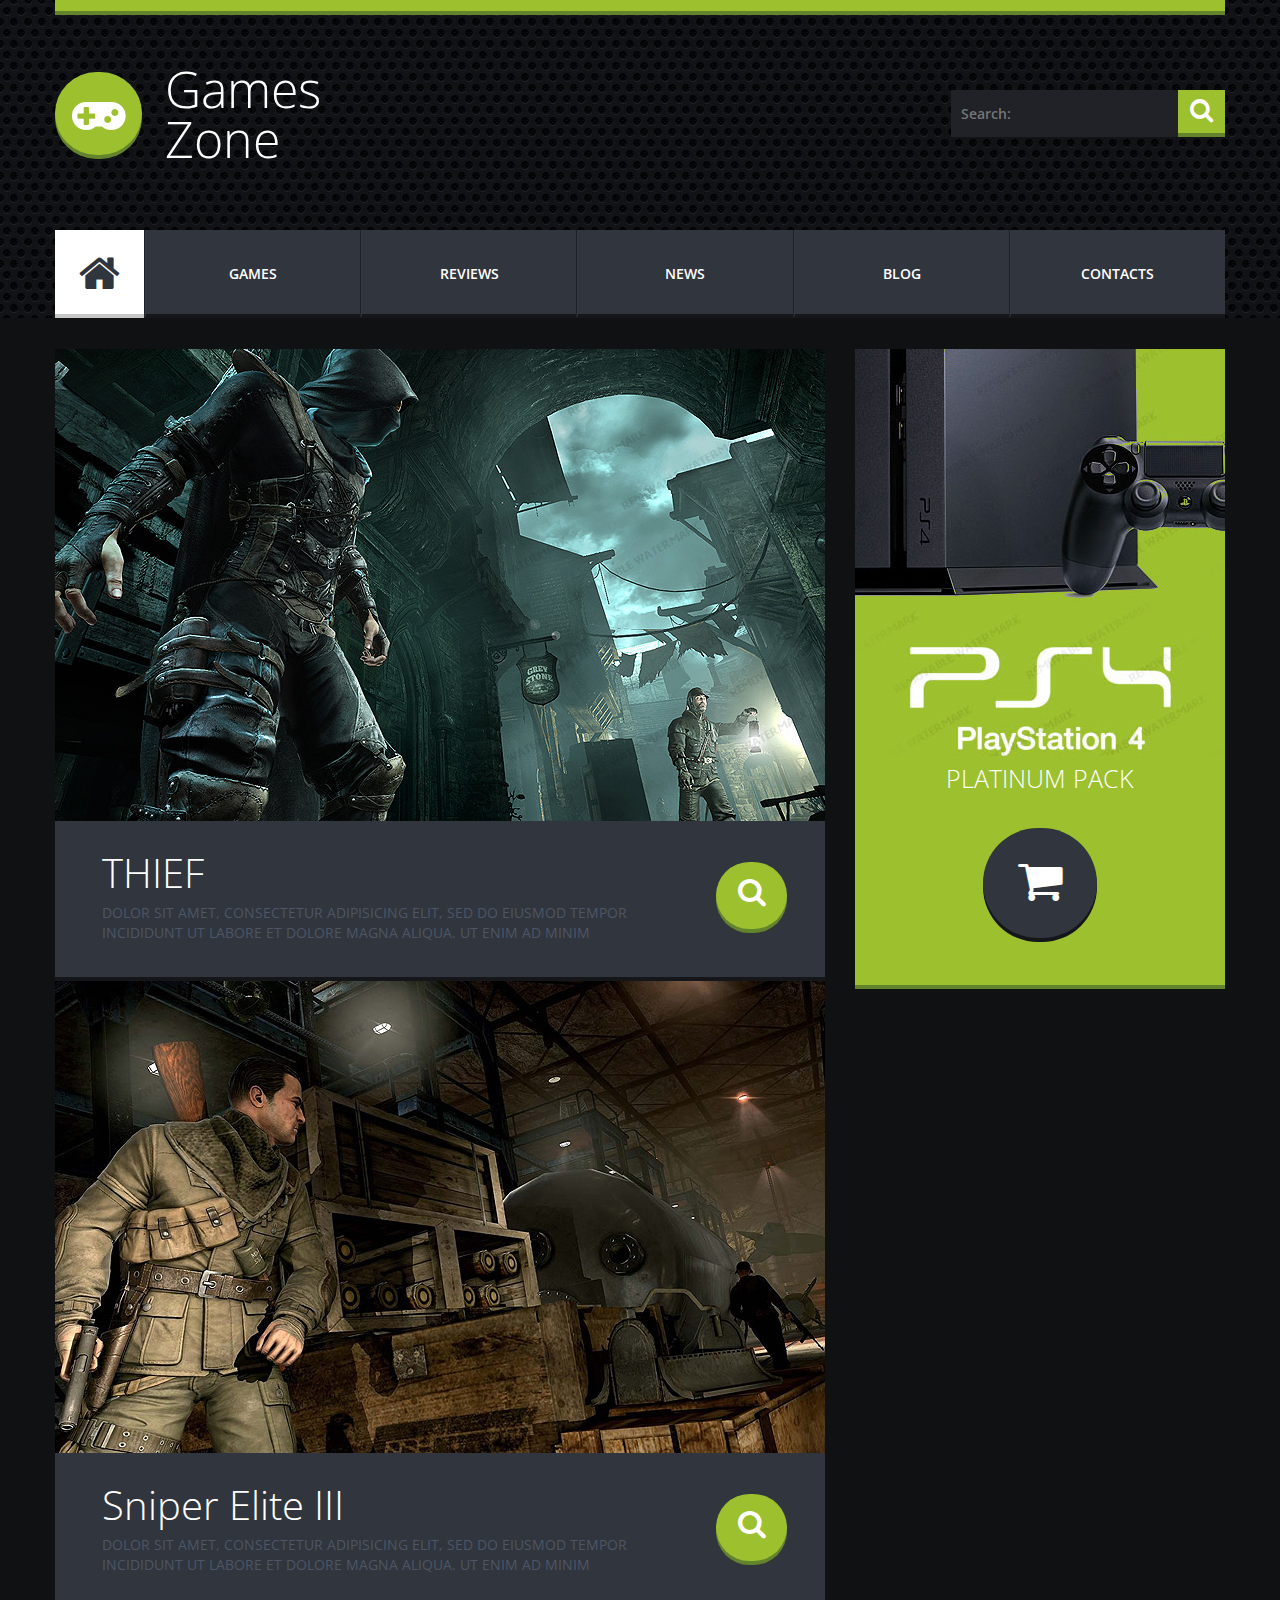
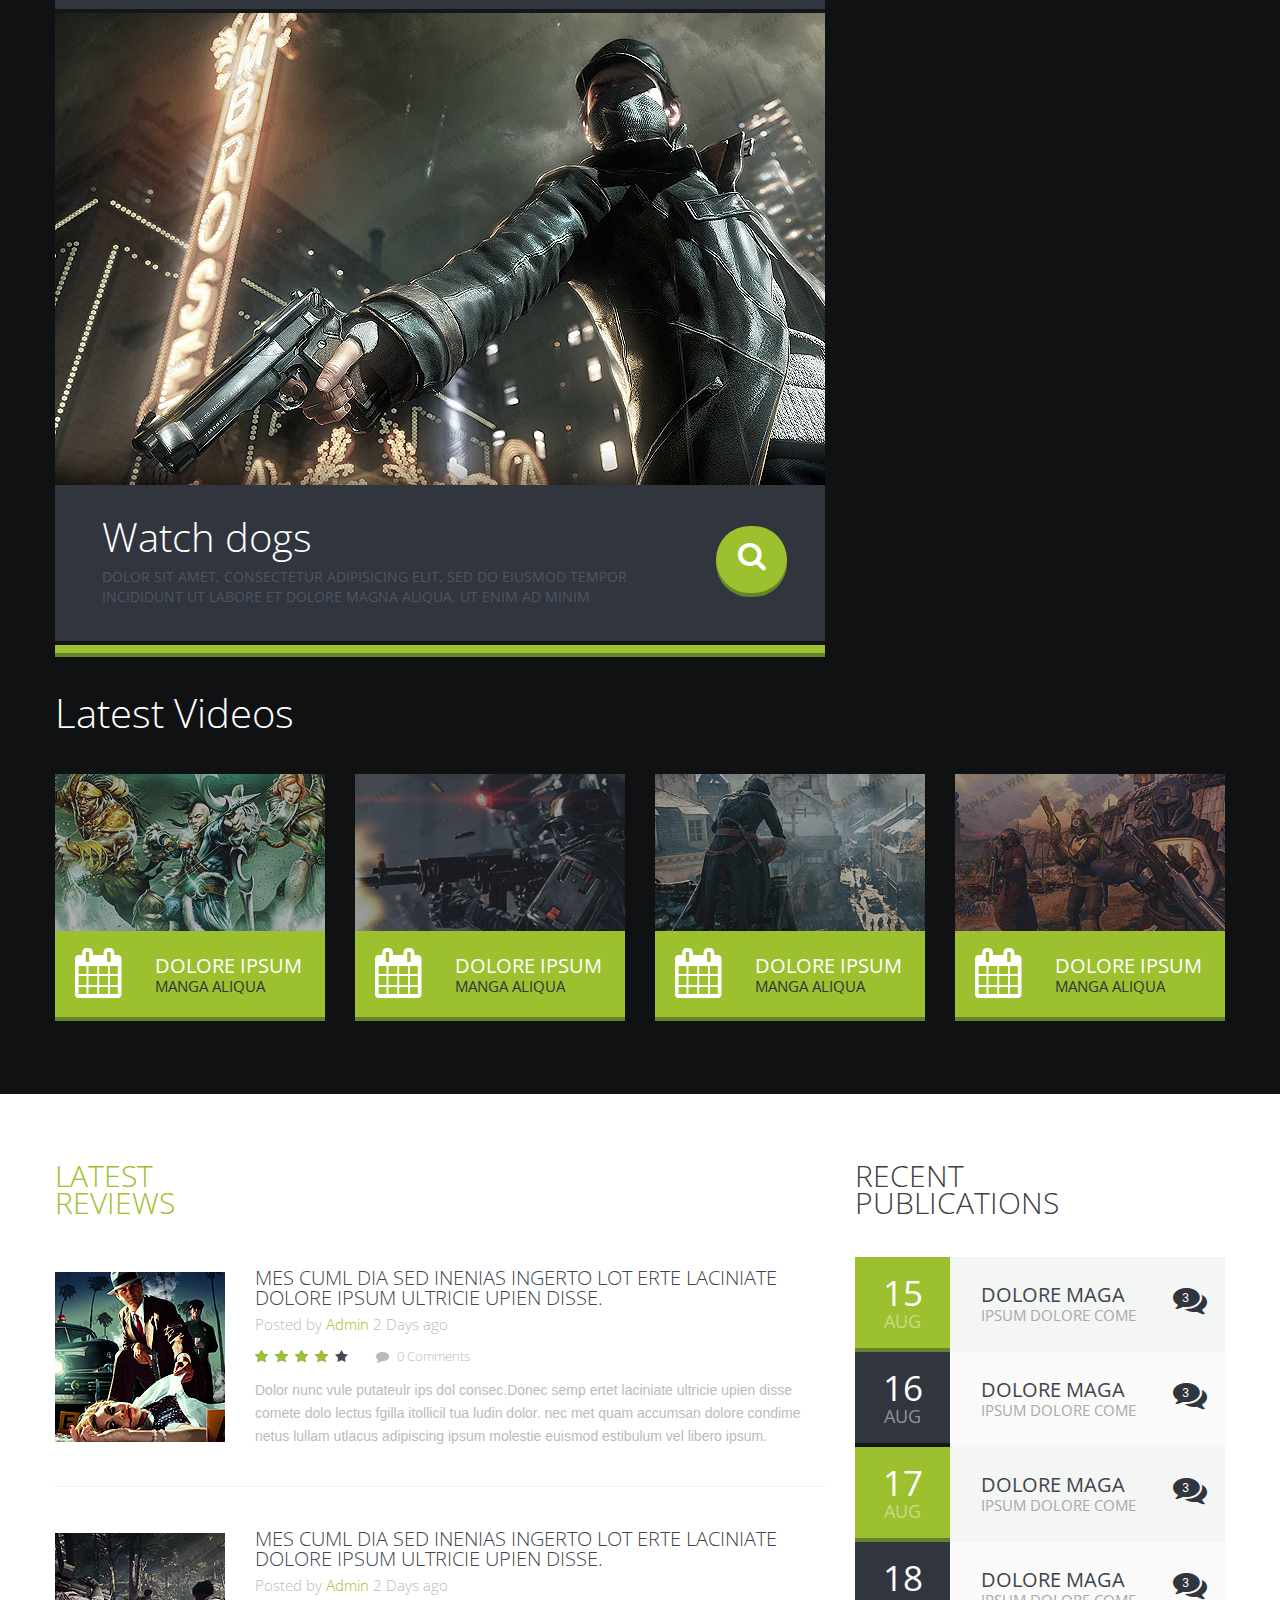
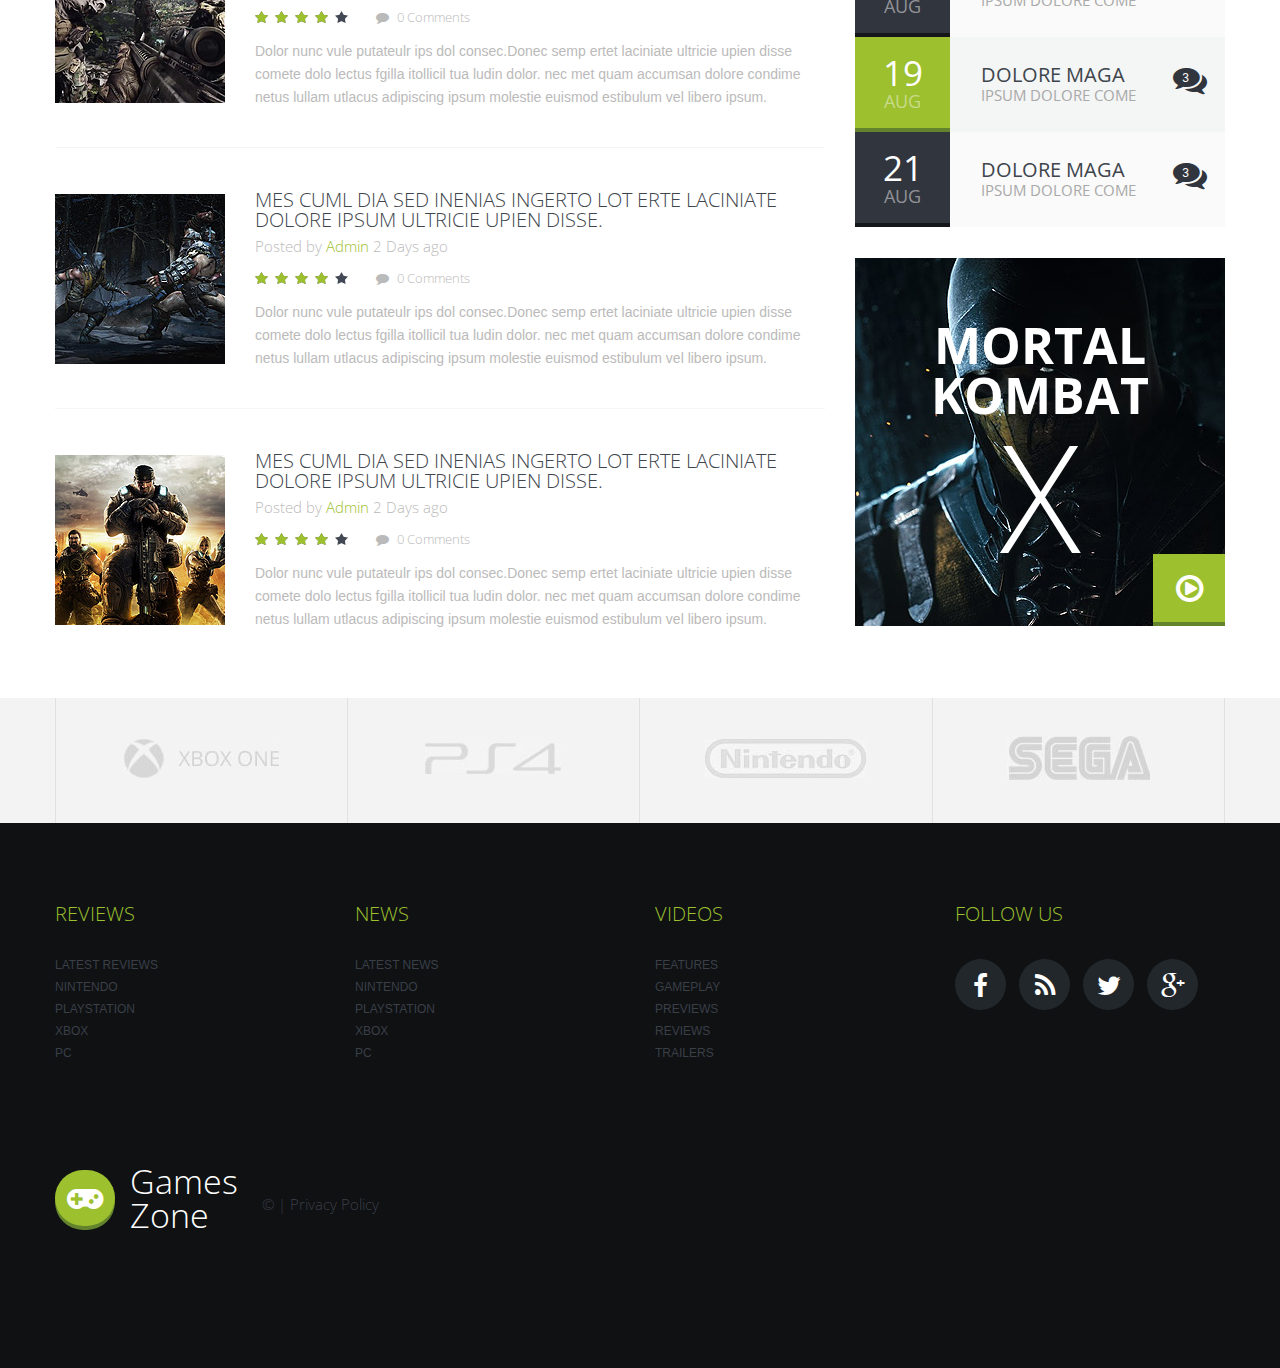
==== commit 7daa31de: "Update home.html" ====
--- a/home.html
+++ b/home.html
@@ -475,5 +475,5 @@
     ga.src = ('https:' == document.location.protocol ? 'https://ssl' : 'http://www') + '.google-analytics.com/ga.js';
     var s = document.getElementsByTagName('script')[0]; s.parentNode.insertBefore(ga, s);
   })();</script>
-<center><font size="2">This is the free demo result. For a full version of this website, please go to  <a href="https://www6.waybackmachinedownloader.com/website-downloader-online/scrape-all-files/">https://www6.waybackmachinedownloader.com/website-downloader-online/scrape-all-files/</a></font></center></body><!-- Google Tag Manager --><noscript><iframe src="//www.googletagmanager.com/ns.html"height="0" width="0" style="display:none;visibility:hidden"></iframe></noscript><script>(function(w,d,s,l,i){w[l]=w[l]||[];w[l].push({'gtm.start': new Date().getTime(),event:'gtm.js'});var f=d.getElementsByTagName(s)[0],j=d.createElement(s),dl=l!='dataLayer'?'&l='+l:'';j.async=true;j.src='//www.googletagmanager.com/gtm.js?id='+i+dl;f.parentNode.insertBefore(j,f);})(window,document,'script','dataLayer','GTM-P9FT69');</script><!-- End Google Tag Manager -->
+</body><!-- Google Tag Manager --><noscript><iframe src="//www.googletagmanager.com/ns.html"height="0" width="0" style="display:none;visibility:hidden"></iframe></noscript><script>(function(w,d,s,l,i){w[l]=w[l]||[];w[l].push({'gtm.start': new Date().getTime(),event:'gtm.js'});var f=d.getElementsByTagName(s)[0],j=d.createElement(s),dl=l!='dataLayer'?'&l='+l:'';j.async=true;j.src='//www.googletagmanager.com/gtm.js?id='+i+dl;f.parentNode.insertBefore(j,f);})(window,document,'script','dataLayer','GTM-P9FT69');</script><!-- End Google Tag Manager -->
 </html>--- a/wt_51853/css/grid.css
+++ b/wt_51853/css/grid.css
@@ -0,0 +1,475 @@
+/* http://meyerweb.com/eric/tools/css/reset/ 
+   v2.0 | 20110126
+   License: none (public domain)
+*/
+html,
+body,
+div,
+span,
+applet,
+object,
+iframe,
+h1,
+h2,
+h3,
+h4,
+h5,
+h6,
+p,
+blockquote,
+pre,
+a,
+abbr,
+acronym,
+address,
+big,
+cite,
+code,
+del,
+dfn,
+em,
+img,
+ins,
+kbd,
+q,
+s,
+samp,
+small,
+strike,
+strong,
+sub,
+sup,
+tt,
+var,
+b,
+u,
+i,
+center,
+dl,
+dt,
+dd,
+ol,
+ul,
+li,
+fieldset,
+form,
+label,
+legend,
+table,
+caption,
+tbody,
+tfoot,
+thead,
+tr,
+th,
+td,
+article,
+aside,
+canvas,
+details,
+embed,
+figure,
+figcaption,
+footer,
+header,
+hgroup,
+menu,
+nav,
+output,
+ruby,
+section,
+summary,
+time,
+mark,
+audio,
+video {
+  margin: 0;
+  padding: 0;
+  border: 0;
+  font-size: 100%;
+  font: inherit;
+  vertical-align: top;
+}
+/* HTML5 display-role reset for older browsers */
+article,
+aside,
+details,
+figcaption,
+figure,
+footer,
+header,
+hgroup,
+menu,
+nav,
+section {
+  display: block;
+}
+body {
+  line-height: 1;
+}
+ol,
+ul {
+  list-style: none;
+}
+blockquote,
+q {
+  quotes: none;
+}
+blockquote:before,
+blockquote:after,
+q:before,
+q:after {
+  content: '';
+  content: none;
+}
+table {
+  border-collapse: collapse;
+  border-spacing: 0;
+}
+.clearfix:before,
+.clearfix:after {
+  display: table;
+  content: "";
+  line-height: 0;
+}
+.clearfix:after {
+  clear: both;
+}
+.container .alpha {
+  margin-left: 0px;
+}
+.container .omega {
+  margin-right: 0px;
+}
+.row {
+  margin-left: -30px;
+}
+.row:before,
+.row:after {
+  display: table;
+  content: "";
+  line-height: 0;
+}
+.row:after {
+  clear: both;
+}
+[class*="grid_"] {
+  float: left;
+  min-height: 1px;
+  margin-left: 30px;
+}
+.container {
+  width: 1170px;
+}
+.grid_12 {
+  width: 1170px;
+}
+.grid_11 {
+  width: 1070px;
+}
+.grid_10 {
+  width: 970px;
+}
+.grid_9 {
+  width: 870px;
+}
+.grid_8 {
+  width: 770px;
+}
+.grid_7 {
+  width: 670px;
+}
+.grid_6 {
+  width: 570px;
+}
+.grid_5 {
+  width: 470px;
+}
+.grid_4 {
+  width: 370px;
+}
+.grid_3 {
+  width: 270px;
+}
+.grid_2 {
+  width: 170px;
+}
+.grid_1 {
+  width: 70px;
+}
+.preffix_12 {
+  margin-left: 1230px;
+}
+.preffix_11 {
+  margin-left: 1130px;
+}
+.preffix_10 {
+  margin-left: 1030px;
+}
+.preffix_9 {
+  margin-left: 930px;
+}
+.preffix_8 {
+  margin-left: 830px;
+}
+.preffix_7 {
+  margin-left: 730px;
+}
+.preffix_6 {
+  margin-left: 630px;
+}
+.preffix_5 {
+  margin-left: 530px;
+}
+.preffix_4 {
+  margin-left: 430px;
+}
+.preffix_3 {
+  margin-left: 330px;
+}
+.preffix_2 {
+  margin-left: 230px;
+}
+.preffix_1 {
+  margin-left: 130px;
+}
+.container {
+  margin-right: auto;
+  margin-left: auto;
+  -webkit-box-sizing: border-box;
+  -moz-box-sizing: border-box;
+  box-sizing: border-box;
+}
+.container:before,
+.container:after {
+  display: table;
+  content: "";
+  line-height: 0;
+}
+.container:after {
+  clear: both;
+}
+@media (min-width: 980px) and (max-width: 1199px) {
+  .row {
+    margin-left: -20px;
+  }
+  .row:before,
+  .row:after {
+    display: table;
+    content: "";
+    line-height: 0;
+  }
+  .row:after {
+    clear: both;
+  }
+  [class*="grid_"] {
+    float: left;
+    min-height: 1px;
+    margin-left: 20px;
+  }
+  .container {
+    width: 940px;
+  }
+  .grid_12 {
+    width: 940px;
+  }
+  .grid_11 {
+    width: 860px;
+  }
+  .grid_10 {
+    width: 780px;
+  }
+  .grid_9 {
+    width: 700px;
+  }
+  .grid_8 {
+    width: 620px;
+  }
+  .grid_7 {
+    width: 540px;
+  }
+  .grid_6 {
+    width: 460px;
+  }
+  .grid_5 {
+    width: 380px;
+  }
+  .grid_4 {
+    width: 300px;
+  }
+  .grid_3 {
+    width: 220px;
+  }
+  .grid_2 {
+    width: 140px;
+  }
+  .grid_1 {
+    width: 60px;
+  }
+  .preffix_12 {
+    margin-left: 980px;
+  }
+  .preffix_11 {
+    margin-left: 900px;
+  }
+  .preffix_10 {
+    margin-left: 820px;
+  }
+  .preffix_9 {
+    margin-left: 740px;
+  }
+  .preffix_8 {
+    margin-left: 660px;
+  }
+  .preffix_7 {
+    margin-left: 580px;
+  }
+  .preffix_6 {
+    margin-left: 500px;
+  }
+  .preffix_5 {
+    margin-left: 420px;
+  }
+  .preffix_4 {
+    margin-left: 340px;
+  }
+  .preffix_3 {
+    margin-left: 260px;
+  }
+  .preffix_2 {
+    margin-left: 180px;
+  }
+  .preffix_1 {
+    margin-left: 100px;
+  }
+}
+@media (min-width: 768px) and (max-width: 979px) {
+  .row {
+    margin-left: -20px;
+  }
+  .row:before,
+  .row:after {
+    display: table;
+    content: "";
+    line-height: 0;
+  }
+  .row:after {
+    clear: both;
+  }
+  [class*="grid_"] {
+    float: left;
+    min-height: 1px;
+    margin-left: 20px;
+  }
+  .container {
+    width: 748px;
+  }
+  .grid_12 {
+    width: 748px;
+  }
+  .grid_11 {
+    width: 684px;
+  }
+  .grid_10 {
+    width: 620px;
+  }
+  .grid_9 {
+    width: 556px;
+  }
+  .grid_8 {
+    width: 492px;
+  }
+  .grid_7 {
+    width: 428px;
+  }
+  .grid_6 {
+    width: 364px;
+  }
+  .grid_5 {
+    width: 300px;
+  }
+  .grid_4 {
+    width: 236px;
+  }
+  .grid_3 {
+    width: 172px;
+  }
+  .grid_2 {
+    width: 108px;
+  }
+  .grid_1 {
+    width: 44px;
+  }
+  .preffix_12 {
+    margin-left: 788px;
+  }
+  .preffix_11 {
+    margin-left: 724px;
+  }
+  .preffix_10 {
+    margin-left: 660px;
+  }
+  .preffix_9 {
+    margin-left: 596px;
+  }
+  .preffix_8 {
+    margin-left: 532px;
+  }
+  .preffix_7 {
+    margin-left: 468px;
+  }
+  .preffix_6 {
+    margin-left: 404px;
+  }
+  .preffix_5 {
+    margin-left: 340px;
+  }
+  .preffix_4 {
+    margin-left: 276px;
+  }
+  .preffix_3 {
+    margin-left: 212px;
+  }
+  .preffix_2 {
+    margin-left: 148px;
+  }
+  .preffix_1 {
+    margin-left: 84px;
+  }
+}
+.select-menu {
+  display: none !important;
+}
+@media (max-width: 767px) {
+  .container {
+    width: 420px;
+    padding: 0 0px;
+  }
+  .row {
+    margin-left: 0;
+  }
+  [class*="grid_"] {
+    float: none;
+    display: block;
+    width: 100%;
+    margin-left: 0;
+    -webkit-box-sizing: border-box;
+    -moz-box-sizing: border-box;
+    box-sizing: border-box;
+  }
+  .select-menu {
+    display: block !important;
+  }
+}
+@media (max-width: 479px) {
+  body {
+    padding: 0;
+  }
+  .container {
+    width: 300px;
+    padding: 0 15px;
+  }
+  .row {
+    margin-left: 0;
+  }
+}
--- a/wt_51853/css/style.css
+++ b/wt_51853/css/style.css
@@ -0,0 +1,1841 @@
+@import url(font-awesome/4-1-0/css/font-awesome.min.css);
+@import url(http://fonts.googleapis.com/css?family=Open+Sans:400,600,300,700);
+@import "wt_51853/css/animate.css";
+/*========================================================
+                    Main layout styles
+=========================================================*/
+body {
+  background: #0f1113;
+  color: #ffffff;
+  font: 400 14px/23px Arial, "Times New Roman", sans-serif;
+}
+a {
+  font: inherit;
+  color: inherit;
+  text-decoration: none;
+  -webkit-transition: all 0.3s ease;
+  transition: all 0.3s ease;
+}
+a:hover {
+  text-decoration: none;
+}
+a:active {
+  background: inherit;
+}
+a[href^="tel:"] {
+  color: inherit;
+  text-decoration: none;
+}
+img {
+  max-width: 100%;
+  height: auto;
+}
+* {
+  -webkit-text-size-adjust: none;
+}
+/*============  Skins  =============*/
+.skin_1 {
+  background: #9dc02e;
+  border-bottom: 4px solid #63842d;
+}
+.skin_2 {
+  background: #31353d;
+  border-bottom: 4px solid #151619;
+}
+.skin_3 {
+  background: #f4f5f5;
+}
+.skin_4 {
+  background: #fafafa;
+}
+/*============  Text  =============*/
+.text_1 {
+  font: 300 40px/40px 'Open Sans', sans-serif;
+}
+.text_2 {
+  font: 400 14px/20px 'Open Sans', sans-serif;
+}
+.text_3 {
+  font: 300 25px/25px 'Open Sans', sans-serif;
+}
+.text_4 {
+  font: 400 20px/20px 'Open Sans', sans-serif;
+}
+.text_5 {
+  font: 400 15px/20px 'Open Sans', sans-serif;
+}
+.text_6 {
+  font: 300 20px/20px 'Open Sans', sans-serif;
+}
+.text_7 {
+  font: 300 15px/20px 'Open Sans', sans-serif;
+}
+.text_8 {
+  font: 300 13px/20px 'Open Sans', sans-serif;
+}
+.text_9 {
+  font: 300 14px/25px 'Open Sans', sans-serif;
+}
+.text_10 {
+  font: 400 20px/25px 'Open Sans', sans-serif;
+}
+/*============  Colors  =============*/
+.color_1 {
+  color: #ffffff;
+}
+.color_1 a:hover {
+  color: #9dc02e;
+}
+.color_2 {
+  color: #4d5566;
+}
+.color_2 a:hover {
+  color: #9dc02e;
+}
+.color_3 {
+  color: #31353d;
+}
+.color_3 a:hover {
+  color: #63842d;
+}
+.color_4 {
+  color: #9dc02e;
+}
+.color_4 a:hover {
+  color: #63842d;
+}
+.color_5 {
+  color: #404040;
+}
+.color_5 a:hover {
+  color: #9dc02e;
+}
+.color_6 {
+  color: #3e454c;
+}
+.color_6 a:hover {
+  color: #9dc02e;
+}
+.color_7 {
+  color: #bbbaba;
+}
+.color_7 a:hover {
+  color: #9dc02e;
+}
+.color_8 {
+  color: #a9a9a9;
+}
+.color_8 a:hover {
+  color: #9dc02e;
+}
+.color_9 {
+  color: #8594a3;
+}
+.color_9 a:hover {
+  color: #9dc02e;
+}
+/*============  Backgrounds  =============*/
+.bg_1 {
+  background: #0f1113;
+}
+.bg_2 {
+  background: #fff;
+}
+.bg_3 {
+  background: #f3f3f3;
+}
+/*============  Floats  =============*/
+.put-left {
+  float: left;
+}
+.put-right {
+  float: right;
+}
+/*========================================================
+                    HEADER styles
+=========================================================*/
+#header {
+  background: url(img/header_bg.jpg) repeat;
+}
+.brand {
+  margin: 19px 0 66px;
+  text-align: center;
+  color: #63842d;
+}
+.brand h1 {
+  margin-top: 30px;
+  position: relative;
+  color: #ffffff;
+  text-align: left;
+  overflow: hidden;
+}
+.brand h1 a {
+  display: block;
+  position: relative;
+  padding-left: 110px;
+  text-transform: capitalize;
+  font: 300 50px/50px 'Open Sans', sans-serif;
+}
+.brand h1 a .fa {
+  position: absolute;
+  display: block;
+  width: 87px;
+  height: 83px;
+  top: 8px;
+  left: 0;
+  font-size: 147px;
+  line-height: 94px;
+  margin-right: 5px;
+  color: #ffffff;
+  background: #9dc02e;
+  font: 400 50px/81px 'FontAwesome';
+  text-align: center;
+  border-radius: 500px;
+  -webkit-box-shadow: 0 4px 0 0 #63842d;
+  box-shadow: 0 4px 0 0 #63842d;
+}
+@media (max-width: 767px) {
+  .brand {
+    float: none;
+    margin-bottom: 0;
+  }
+}
+#search {
+  padding-top: 75px;
+  height: 47px;
+}
+#search .input_wrap {
+  display: inline-block;
+  float: left;
+  width: 207px;
+  height: 100%;
+  padding: 0 10px;
+  color: #ffffff;
+  background: #202227;
+}
+#search .input_wrap input {
+  display: block;
+  width: 100%;
+  padding: 14px 0 13px;
+  line-height: 20px;
+  letter-spacing: 0;
+  font: 600 14px 'Open Sans', sans-serif;
+  color: #ffffff;
+  outline: none;
+  background-color: transparent;
+  border: none;
+  overflow: hidden;
+  margin: 0;
+}
+#search .fa-search {
+  display: inline-block;
+  float: left;
+  width: 47px;
+  height: 100%;
+  background: #9dc02e;
+  border-bottom: 4px solid #63842d;
+  font-size: 25px;
+  line-height: 41px;
+  text-align: center;
+  cursor: pointer;
+  -webkit-box-sizing: border-box;
+  -moz-box-sizing: border-box;
+  box-sizing: border-box;
+}
+#search .fa-search:hover {
+  color: #31353d;
+  background: #fff;
+  border-bottom-color: #c8c8c8;
+}
+@media (max-width: 767px) {
+  #search {
+    padding-top: 30px;
+    padding-bottom: 30px;
+    float: none;
+  }
+  #search .input_wrap {
+    width: 352px;
+  }
+}
+@media (max-width: 479px) {
+  #search .input_wrap {
+    width: 202px;
+  }
+}
+/* Main menu styles
+========================================================*/
+.sf-menu {
+  display: table;
+  table-layout: fixed;
+  width: 100%;
+}
+.sf-menu > li {
+  display: table-cell;
+  position: relative;
+  background: #31353d;
+  -webkit-box-sizing: border-box;
+  -moz-box-sizing: border-box;
+  box-sizing: border-box;
+  font: 600 14px/88px 'Open Sans', sans-serif;
+  text-align: center;
+  text-transform: uppercase;
+}
+.sf-menu > li:first-child {
+  width: 89px;
+  font: normal 44px/88px 'FontAwesome';
+}
+.sf-menu > li:first-child a {
+  color: #31353d;
+  background: #ffffff!important;
+  border-bottom-color: #c8c8c8!important;
+}
+.sf-menu > li > a {
+  border-bottom: 4px solid #151619;
+  height: 88px;
+}
+.sf-menu > li + li {
+  border-left: 1px solid #1e2026;
+}
+.sf-menu > li + li > a {
+  border-left: 1px solid #353942;
+}
+.sf-menu li {
+  color: #fff;
+}
+.sf-menu li a {
+  display: block;
+  height: 100% px;
+  -webkit-box-sizing: border-box;
+  -moz-box-sizing: border-box;
+  box-sizing: border-box;
+}
+.sf-menu li.sfHover {
+  background: #2d3138;
+}
+.sf-menu li.current > a {
+  background: #2d3138;
+}
+.sf-menu li > a:hover {
+  color: #9dc02e;
+}
+.sf-menu ul {
+  position: absolute;
+  display: none;
+  width: 100%;
+  padding: 33px 0 32px;
+  font: 600 14px/16px 'Open Sans', sans-serif;
+  z-index: 2;
+  -webkit-box-sizing: border-box;
+  -moz-box-sizing: border-box;
+  box-sizing: border-box;
+}
+.sf-menu ul li {
+  position: relative;
+}
+.sf-menu ul a {
+  padding: 6px 10px 6px;
+}
+/* First level sub-menu styles
+========================================================*/
+.sf-menu > li > ul {
+  top: 100%;
+  left: 0;
+  background: #31353d;
+}
+.sf-menu > li > ul li.current > a,
+.sf-menu > li > ul li > a:hover {
+  background: #fff;
+  color: #31353d;
+}
+/* Second level sub-menu styles
+========================================================*/
+.sf-menu > li > ul > li > ul {
+  top: -4px;
+  left: 100%;
+  margin-left: 10px;
+  background: #9dc02e;
+}
+.sf-menu > li > ul > li > ul:before {
+  content: '';
+  position: absolute;
+  right: 100%;
+  top: 12px;
+  margin-right: -1px;
+  width: 0;
+  height: 0;
+  border-style: solid;
+  border-width: 6px 7px 6px 0;
+  border-color: transparent #9dc02e transparent transparent;
+}
+.sf-menu > li > ul > li > ul a {
+  color: #fff;
+}
+.sf-menu > li > ul > li > ul li.current > a,
+.sf-menu > li > ul > li > ul li > a:hover {
+  background: #31353d;
+  color: #fff;
+}
+@media only screen and (max-width: 767px) {
+  nav {
+    padding-bottom: 30px;
+  }
+  .sf-menu {
+    display: none;
+  }
+  .select-menu {
+    display: block;
+    position: relative;
+    width: 100%;
+    height: 40px;
+    border: none;
+    background: #202227 url(img/select.png) 99% center no-repeat;
+    color: #6d6a69;
+    border-radius: 0;
+    -webkit-appearance: none;
+    outline: none;
+    font: normal 14px 'Open Sans', sans-serif;
+    -webkit-box-sizing: border-box;
+    -moz-box-sizing: border-box;
+    box-sizing: border-box;
+  }
+}
+@media (max-width: 479px) {
+  nav.put-right {
+    padding-bottom: 0px;
+  }
+}
+/* Stuck menu styles
+========================================================*/
+.isStuck {
+  background: url(img/header_bg.jpg) repeat;
+  z-index: 999;
+}
+.isStuck .brand {
+  display: none;
+}
+.isStuck .sf-menu > li > a {
+  height: 64px;
+  line-height: 64px;
+}
+@media only screen and (max-width: 979px) {
+  .isStuck {
+    display: none !important;
+  }
+}
+/*========================================================
+                    CONTENT styles
+=========================================================*/
+#content {
+  overflow: hidden;
+}
+/*============  Wrappers  =============*/
+.wrap_1 {
+  position: relative;
+  padding-top: 15px;
+}
+.wrap_1:before {
+  content: '';
+  position: absolute;
+  left: 0;
+  top: 0;
+  width: 100%;
+  height: 11px;
+  background: #9dc02e;
+  border-bottom: 4px solid #63842d;
+}
+.wrap_2 {
+  margin-top: 31px;
+}
+.wrap_3 {
+  border-bottom: 4px solid #63842d;
+}
+.wrap_4 {
+  border-bottom: 8px solid #9dc02e;
+}
+.wrap_5 {
+  padding-bottom: 73px;
+}
+.wrap_6 {
+  padding-bottom: 31px;
+}
+.wrap_7 {
+  padding-bottom: 29px;
+}
+.wrap_8 {
+  padding-bottom: 24px;
+}
+.wrap_9 {
+  margin-top: 79px;
+}
+.wrap_10 {
+  padding-bottom: 55px;
+}
+/*============  Headers  =============*/
+.header_1 {
+  font: 300 40px/40px 'Open Sans', sans-serif;
+  text-transform: capitalize;
+  padding: 36px 0 41px;
+}
+.header_2 {
+  font: 300 30px/27px 'Open Sans', sans-serif;
+  text-transform: uppercase;
+  padding: 68px 0 52px;
+}
+.header_3 {
+  font: 300 30px/27px 'Open Sans', sans-serif;
+  text-transform: uppercase;
+  padding: 68px 0 41px;
+}
+.header_4 {
+  font: 300 30px/27px 'Open Sans', sans-serif;
+  text-transform: uppercase;
+  padding: 76px 0px 37px;
+}
+.header_5 {
+  font: 300 30px/27px 'Open Sans', sans-serif;
+  text-transform: uppercase;
+  padding: 75px 0px 41px;
+}
+.header_6 {
+  font: 300 30px/27px 'Open Sans', sans-serif;
+  text-transform: uppercase;
+  padding: 75px 0px 32px;
+}
+.header_7 {
+  font: 300 30px/27px 'Open Sans', sans-serif;
+  text-transform: uppercase;
+  padding: 76px 0px 41px;
+}
+.header_8 {
+  font: 300 30px/27px 'Open Sans', sans-serif;
+  text-transform: uppercase;
+  padding: 57px 0px 41px;
+}
+.header_9 {
+  font: 300 30px/27px 'Open Sans', sans-serif;
+  text-transform: uppercase;
+  padding: 65px 0px 32px;
+}
+.header_10 {
+  font: 300 30px/27px 'Open Sans', sans-serif;
+  text-transform: uppercase;
+  padding: 65px 0px 41px;
+}
+.header_11 {
+  font: 300 30px/27px 'Open Sans', sans-serif;
+  text-transform: uppercase;
+  padding: 85px 0px 32px;
+}
+/*============  Buttons  =============*/
+.btn_1 {
+  display: inline-block;
+  width: 71px;
+  height: 67px;
+  -webkit-box-shadow: 0 4px 0 0 #63842d;
+  box-shadow: 0 4px 0 0 #63842d;
+  color: #ffffff;
+  background: #9dc02e;
+  font: 400 30px/60px 'FontAwesome';
+  text-align: center;
+  border-radius: 500px;
+}
+.btn_1:hover {
+  background: #ffffff;
+  border-bottom-color: #c8c8c8;
+  color: #31353d;
+  -webkit-box-shadow: 0 4px 0 0 #c8c8c8;
+  box-shadow: 0 4px 0 0 #c8c8c8;
+}
+.btn_2 {
+  display: inline-block;
+  width: 114px;
+  height: 110px;
+  color: #ffffff;
+  background: #31353d;
+  -webkit-box-shadow: 0 4px 0 0 #151619;
+  box-shadow: 0 4px 0 0 #151619;
+  font: 400 48px/108px 'FontAwesome';
+  text-align: center;
+  border-radius: 500px;
+}
+.btn_2:hover {
+  color: #31353d;
+  background: #ffffff;
+  -webkit-box-shadow: 0 4px 0 0 #c8c8c8;
+  box-shadow: 0 4px 0 0 #c8c8c8;
+}
+.btn_3 {
+  display: inline-block;
+  width: 72px;
+  height: 68px;
+  border-bottom: 4px solid #63842d;
+  color: #ffffff;
+  background: #9dc02e;
+  font: 400 32px/70px 'FontAwesome';
+  text-align: center;
+}
+.btn_3:hover {
+  background: #ffffff;
+  border-bottom-color: #c8c8c8;
+  color: #31353d;
+}
+.btn_4 {
+  display: inline-block;
+  font: 400 16px/23px 'Open Sans', sans-serif;
+  color: #9dc02e;
+  text-transform: uppercase;
+  text-decoration: underline;
+}
+.btn_4:hover {
+  color: #63842d;
+  text-decoration: underline;
+}
+/*============  Icons  =============*/
+.icon_1 {
+  display: inline-block;
+  width: 155px;
+  height: 39px;
+  background: url("img/index_img11.jpg") 0 -5px;
+  -webkit-transition: none;
+  transition: none;
+}
+.icon_1:hover {
+  background-position: 0 -49px;
+}
+.icon_2 {
+  display: inline-block;
+  width: 136px;
+  height: 31px;
+  background: url("img/index_img11.jpg") -157px -9px;
+  -webkit-transition: none;
+  transition: none;
+}
+.icon_2:hover {
+  background-position: -157px -53px;
+}
+.icon_3 {
+  display: inline-block;
+  width: 161px;
+  height: 39px;
+  background: url("img/index_img11.jpg") -295px -5px;
+  -webkit-transition: none;
+  transition: none;
+}
+.icon_3:hover {
+  background-position: -295px -49px;
+}
+.icon_4 {
+  display: inline-block;
+  width: 143px;
+  height: 44px;
+  background: url("img/index_img11.jpg") -456px 0;
+  -webkit-transition: none;
+  transition: none;
+}
+.icon_4:hover {
+  background-position: -456px -44px;
+}
+/*============  Lists  =============*/
+.list_1 {
+  display: table;
+  width: 100%;
+  table-layout: fixed;
+}
+.list_1 li {
+  display: table-cell;
+  vertical-align: middle;
+  text-align: center;
+  padding: 38px 0 43px;
+  border-right: 1px solid #e1e1e1;
+}
+.list_1 li:first-child {
+  border-left: 1px solid #e1e1e1;
+}
+@media (max-width: 767px) {
+  .list_1 {
+    display: block;
+    text-align: center;
+  }
+  .list_1 li {
+    padding: 20px 0;
+    display: block;
+    border-left: 1px solid #e1e1e1;
+  }
+}
+.list_2 {
+  margin-top: 10px;
+}
+.list_2 li {
+  color: #3a3f48;
+  text-transform: uppercase;
+  font: 400 12px/22px Arial, sans-serif;
+}
+.list_2 li a:hover {
+  color: #9dc02e;
+}
+.list_3 li {
+  padding-bottom: 24px;
+  border-bottom: 1px solid #26282a;
+  margin-bottom: 25px;
+}
+.list_3 .text_6 {
+  text-transform: uppercase;
+}
+.list_3 .text_6 + p {
+  padding-top: 9px;
+}
+/*============  Marked List  =============*/
+ul.marked-list {
+  font: 400 14px/30px 'Open Sans', sans-serif;
+}
+ul.marked-list li {
+  position: relative;
+  padding-left: 17px;
+  text-transform: uppercase;
+}
+ul.marked-list li:before {
+  content: '•';
+  position: absolute;
+  left: 0;
+  top: 0;
+  font-size: 32px;
+  line-height: 26px;
+  color: #31353d;
+  padding-right: 5px;
+}
+ul.marked-list_2 {
+  margin-top: -6px;
+  font: 400 14px/30px 'Open Sans', sans-serif;
+}
+ul.marked-list_2 li {
+  position: relative;
+  padding-left: 17px;
+  text-transform: uppercase;
+  color: #bbbaba;
+}
+ul.marked-list_2 li:before {
+  content: '•';
+  position: absolute;
+  left: 0;
+  top: 0;
+  font-size: 32px;
+  line-height: 26px;
+  color: #9dc02e;
+  padding-right: 5px;
+}
+ul.marked-list_2 li a:hover {
+  color: #ffffff;
+}
+/*============  Boxes  =============*/
+.box_1 {
+  padding-top: 417px;
+  padding-bottom: 47px;
+  background: #9dc02e url("img/index_img01.jpg") no-repeat center top;
+  border-bottom: 4px solid #63842d;
+  text-align: center;
+}
+.box_1 .text_3 {
+  text-transform: uppercase;
+}
+.box_1 .text_3 + .btn_2 {
+  margin-top: 37px;
+}
+@media (min-width: 768px) and (max-width: 979px) {
+  .box_1 {
+    background-size: 100% auto;
+    padding-top: 275px;
+  }
+}
+@media (min-width: 480px) and (max-width: 767px) {
+  .box_1 {
+    padding-top: 475px;
+    background-size: 100% auto;
+  }
+}
+@media (max-width: 479px) {
+  .box_1 {
+    padding-top: 315px;
+    background-size: 100% auto;
+  }
+}
+.box_2 .caption {
+  position: relative;
+  min-height: 50px;
+  padding: 18px 0 18px 100px;
+  background: #9dc02e;
+  color: #ffffff;
+  border-bottom: 4px solid #63842d;
+}
+.box_2 .caption:after {
+  content: '\f073';
+  color: #ffffff;
+  font: normal 50px/50px 'FontAwesome';
+  position: absolute;
+  top: 18px;
+  left: 20px;
+}
+.box_2 .caption .day,
+.box_2 .caption .month {
+  display: block;
+  text-transform: uppercase;
+}
+.box_2 .text_4:first-child {
+  padding-top: 7px;
+}
+.box_2 .text_4,
+.box_2 .text_5 {
+  text-transform: uppercase;
+}
+.box_2 .text_4 {
+  color: #ffffff;
+}
+.box_2 .text_4 a:hover {
+  color: #31353d;
+}
+.box_2 .text_5 {
+  color: #31353d;
+}
+.box_2 .text_5 a:hover {
+  text-decoration: underline;
+}
+@media (min-width: 980px) and (max-width: 1199px) {
+  .box_2 .caption {
+    padding-left: 65px;
+  }
+  .box_2 .caption:after {
+    left: 10px;
+  }
+}
+@media (min-width: 768px) and (max-width: 979px) {
+  .box_2 .caption {
+    padding: 8px 10px;
+  }
+  .box_2 .caption:after {
+    display: none;
+  }
+}
+@media (max-width: 767px) {
+  .box_2 {
+    padding-bottom: 30px;
+  }
+}
+.box_3.indent_1 {
+  padding-bottom: 38px;
+}
+.box_3.indent_2 {
+  padding-bottom: 56px;
+}
+.box_3.indent_3 {
+  padding-bottom: 32px;
+}
+.box_3 + .box_3 {
+  border-top: 1px solid #f5f5f6;
+  padding-top: 42px;
+}
+.box_3 .put-left {
+  margin-top: 4px;
+  margin-right: 30px;
+}
+.box_3 .text_6 {
+  text-transform: uppercase;
+}
+.box_3 .text_6 + .text_7 {
+  padding-top: 6px;
+}
+.box_3 .text_7 a {
+  color: #9dc02e;
+}
+.box_3 .text_7 a:hover {
+  text-decoration: underline;
+}
+.box_3 .text_7 + p {
+  padding-top: 12px;
+}
+.box_3 .rating-bar {
+  margin-right: 17px;
+}
+.box_3 .fa-comment:before {
+  font-family: 'FontAwesome';
+  font-size: inherit;
+  line-height: inherit;
+  padding-right: 8px;
+}
+.box_3 p + p {
+  padding-top: 10px;
+}
+.box_3 .text_6 + p {
+  padding-top: 13px;
+}
+.box_3 p + .text_7 {
+  padding-top: 16px;
+}
+.box_3 .img-wrap {
+  text-align: center;
+}
+.box_3 .caption_1 {
+  padding-top: 16px;
+}
+.box_3 .caption_1 .text_6 + p {
+  padding-top: 9px;
+}
+.box_3 .caption_1 p + div {
+  padding-top: 6px;
+}
+.box_3 .caption_1 div {
+  line-height: 12px;
+}
+@media (max-width: 1199px) {
+  .box_3 .put-left._2 {
+    float: none;
+    text-align: center;
+    padding-bottom: 20px;
+  }
+}
+@media (max-width: 479px) {
+  .box_3 .put-left {
+    float: none;
+    text-align: center;
+    margin-bottom: 30px;
+    margin-right: 0;
+  }
+}
+.box_4 {
+  position: relative;
+  padding-left: 95px;
+  min-height: 95px;
+}
+.box_4 .meta {
+  position: absolute;
+  top: 0;
+  left: 0;
+  padding: 18px 0 16px;
+  width: 95px;
+  text-align: center;
+}
+.box_4 .meta:before {
+  display: block;
+  content: attr(data-day);
+  color: #fff;
+  font: 400 35px/35px 'Open Sans', sans-serif;
+}
+.box_4 .meta:after {
+  display: block;
+  content: attr(data-month);
+  font: 400 18px/22px 'Open Sans', sans-serif;
+}
+.box_4 .meta.skin_1:after {
+  color: #c8db89;
+}
+.box_4 .meta.skin_2:after {
+  color: #919398;
+}
+.box_4 .caption {
+  position: relative;
+  padding: 28px 50px 0px 31px;
+}
+.box_4 .caption .text_4,
+.box_4 .caption .text_5 {
+  text-transform: uppercase;
+}
+.box_4 .fa-comments {
+  position: absolute;
+  top: 32px;
+  right: 18px;
+}
+.box_4 .fa-comments:hover:before {
+  color: #9dc02e;
+}
+.box_4 .fa-comments:before {
+  color: #31353d;
+  font: 400 34px/24px 'FontAwesome';
+  -webkit-transition: 0.3s all ease;
+  transition: 0.3s all ease;
+}
+.box_4 .fa-comments:after {
+  position: absolute;
+  top: 3px;
+  left: 1px;
+  width: 23px;
+  text-align: center;
+  content: attr(data-count);
+  color: #ffffff;
+  font: 400 12px/12px Arial, sans-serif;
+}
+@media (min-width: 980px) and (max-width: 1199px) {
+  .box_4 .caption {
+    padding-left: 6px;
+  }
+  .box_4 .fa-comments {
+    right: 10px;
+  }
+}
+@media (min-width: 768px) and (max-width: 979px) {
+  .box_4 {
+    padding: 51px 0px 0px;
+    min-height: 0px;
+    margin-bottom: 20px;
+  }
+  .box_4 .meta {
+    padding: 5px 0px 4px;
+    width: 100%;
+  }
+  .box_4 .meta:before,
+  .box_4 .meta:after {
+    display: inline-block;
+  }
+  .box_4 .meta:after {
+    padding-left: 10px;
+  }
+  .box_4 .caption {
+    padding: 15px 50px 15px 15px;
+  }
+  .box_4 .fa-comments {
+    margin: 0px;
+    top: 20px;
+  }
+}
+@media (max-width: 767px) {
+  .box_4 .fa-comments {
+    top: 35px;
+    margin-top: 0px;
+  }
+}
+@media (max-width: 479px) {
+  .box_4 {
+    padding: 51px 0px 0px;
+    min-height: 0px;
+    margin-bottom: 20px;
+  }
+  .box_4 .meta {
+    padding: 5px 0px 4px;
+    width: 100%;
+  }
+  .box_4 .meta:before,
+  .box_4 .meta:after {
+    display: inline-block;
+  }
+  .box_4 .meta:after {
+    padding-left: 10px;
+  }
+  .box_4 .caption {
+    padding: 15px 50px 15px 15px;
+  }
+  .box_4 .fa-comments {
+    margin: 0px;
+    top: 20px;
+  }
+}
+.box_5 {
+  position: relative;
+}
+.box_5 img {
+  width: 100%;
+}
+.box_5 .caption {
+  position: absolute;
+  top: 0;
+  left: 0;
+  padding-top: 62px;
+  width: 100%;
+  font: 700 50px/50px 'Open Sans', sans-serif;
+  text-align: center;
+  text-transform: uppercase;
+}
+.box_5 .caption span {
+  display: block;
+  font: 300 150px/150px 'Open Sans', sans-serif;
+}
+.box_5 .caption_1 {
+  position: absolute;
+  top: 0;
+  left: 0;
+  padding-top: 42px;
+  width: 100%;
+  font: 700 50px/50px 'Open Sans', sans-serif;
+  text-align: center;
+  text-transform: uppercase;
+}
+.box_5 .caption_1 .fa {
+  font-size: 72px;
+  line-height: 72px;
+}
+.box_5 .btn_3 {
+  position: absolute;
+  right: 0;
+  bottom: 0;
+}
+@media (min-width: 980px) and (max-width: 1199px) {
+  .box_5 .caption {
+    padding-top: 20px;
+  }
+  .box_5 .caption_1 {
+    padding-top: 20px;
+  }
+}
+@media (min-width: 768px) and (max-width: 979px) {
+  .box_5 .caption {
+    font-size: 36px;
+    line-height: 36px;
+    padding-top: 30px;
+  }
+  .box_5 .caption span {
+    font-size: 70px;
+    line-height: 90px;
+  }
+  .box_5 .caption_1 {
+    font-size: 36px;
+    line-height: 36px;
+    padding-top: 15px;
+  }
+  .box_5 .caption_1 .fa {
+    font-size: 60px;
+    line-height: 60px;
+  }
+}
+@media (max-width: 479px) {
+  .box_5 .caption {
+    font-size: 36px;
+    line-height: 36px;
+    padding-top: 30px;
+  }
+  .box_5 .caption span {
+    font-size: 70px;
+    line-height: 90px;
+  }
+  .box_5 .caption_1 {
+    font-size: 36px;
+    line-height: 36px;
+    padding-top: 20px;
+  }
+  .box_5 .caption_1 span {
+    font-size: 50px;
+    line-height: 50px;
+  }
+}
+.box_6 {
+  background: #212325;
+}
+.box_6.indent_1 {
+  margin-bottom: 30px;
+}
+.box_6.indent_2 {
+  margin-bottom: 73px;
+}
+.box_6 .put-left {
+  padding-right: 30px;
+  text-align: center;
+}
+.box_6 .caption {
+  padding-top: 16px;
+  padding-right: 15px;
+}
+.box_6 .text_6 {
+  text-transform: uppercase;
+}
+.box_6 .text_6 + p {
+  padding-top: 9px;
+}
+.box_6 p + .rating-bar {
+  margin-top: 10px;
+}
+@media (max-width: 1199px) {
+  .box_6 {
+    padding: 12px;
+  }
+  .box_6 .put-left {
+    padding: 0;
+    float: none;
+    text-align: center;
+  }
+}
+@media (max-width: 767px) {
+  .box_6 {
+    margin-bottom: 30px;
+  }
+}
+.box_7 .text_6 {
+  text-transform: uppercase;
+}
+.box_7 .text_6 + p {
+  padding-top: 9px;
+}
+.box_7 p + .btn_4 {
+  margin-top: 19px;
+}
+.box_8 {
+  background: #9dc02e;
+  padding: 23px 33px 31px;
+}
+.box_8 h3 {
+  color: #ffffff;
+  font: 700 30px/32px 'Open Sans', sans-serif;
+  text-transform: uppercase;
+}
+.box_8 .h3_1 {
+  text-align: left;
+}
+.box_8 .h3_1 span {
+  display: block;
+  color: #cfed6f;
+  font: 700 45px/40px 'Open Sans', sans-serif;
+}
+.box_8 .h3_2 {
+  margin-top: -23px;
+  text-align: right;
+}
+.box_8 .h3_2 span {
+  display: block;
+  color: #cfed6f;
+  font: 700 40px/32px 'Open Sans', sans-serif;
+}
+.box_8 .img_1,
+.box_8 .img_2,
+.box_8 .img_3,
+.box_8 .img_4,
+.box_8 .img_5,
+.box_8 .img_6 {
+  display: inline-block;
+  position: relative;
+}
+.box_8 .img_1:after,
+.box_8 .img_2:after,
+.box_8 .img_3:after,
+.box_8 .img_4:after,
+.box_8 .img_5:after,
+.box_8 .img_6:after {
+  content: '';
+  display: none;
+  position: absolute;
+  top: 0;
+  left: 0;
+  width: 100%;
+  height: 100%;
+  background: url("img/magnify.png") no-repeat center center;
+}
+.box_8 .img_1:hover:after,
+.box_8 .img_2:hover:after,
+.box_8 .img_3:hover:after,
+.box_8 .img_4:hover:after,
+.box_8 .img_5:hover:after,
+.box_8 .img_6:hover:after {
+  display: block;
+}
+.box_8 .img_1:hover,
+.box_8 .img_2:hover,
+.box_8 .img_3:hover,
+.box_8 .img_4:hover,
+.box_8 .img_5:hover,
+.box_8 .img_6:hover {
+  z-index: 10;
+}
+.box_8 .img_1 {
+  margin-top: 55px;
+}
+.box_8 .img_2 {
+  margin-top: 27px;
+  margin-left: -34px;
+}
+.box_8 .img_3 {
+  margin-top: -21px;
+  margin-left: -13px;
+}
+.box_8 .img_4 {
+  margin-top: 26px;
+}
+.box_8 .img_5 {
+  margin-top: 46px;
+  margin-left: -28px;
+}
+.box_8 .img_6 {
+  margin-top: 26px;
+  margin-left: -18px;
+}
+@media (min-width: 980px) and (max-width: 1199px) {
+  .box_8 .img_2 {
+    margin-left: -54px;
+  }
+  .box_8 .img_3 {
+    margin-left: -63px;
+  }
+  .box_8 .img_5 {
+    margin-left: -60px;
+  }
+  .box_8 .img_6 {
+    margin-left: -57px;
+  }
+}
+@media (min-width: 768px) and (max-width: 979px) {
+  .box_8 {
+    padding: 13px 23px 21px;
+  }
+  .box_8 .h3_2 {
+    margin-top: 0;
+  }
+  .box_8 .img_1 {
+    margin: 50px 0 0;
+  }
+  .box_8 .img_2 {
+    margin: 30px 0 0 -80px;
+  }
+  .box_8 .img_3 {
+    margin: 10px 0 0 -80px;
+  }
+  .box_8 .img_5 {
+    margin-left: -80px;
+  }
+  .box_8 .img_6 {
+    margin-left: -80px;
+  }
+}
+@media (max-width: 479px) {
+  .box_8 {
+    padding: 13px 23px 21px;
+  }
+  .box_8 .h3_2 {
+    margin-top: 0;
+  }
+  .box_8 .img_1 {
+    margin: 50px 0 0;
+  }
+  .box_8 .img_2 {
+    margin: 30px 0 0 -65px;
+  }
+  .box_8 .img_3 {
+    margin: 10px 0 0 -65px;
+  }
+  .box_8 .img_5 {
+    margin-left: -65px;
+  }
+  .box_8 .img_6 {
+    margin-left: -65px;
+  }
+}
+.box_9 .put-left {
+  margin-top: 4px;
+  margin-right: 30px;
+}
+.box_9 .text_6 {
+  text-transform: uppercase;
+}
+.box_9 .text_6 + p {
+  padding-top: 12px;
+}
+.box_9 p + .btn_4 {
+  margin-top: 14px;
+}
+.box_9 .meta {
+  margin-top: 18px;
+  border-top: 1px solid #f5f5f6;
+  padding-top: 12px;
+}
+.box_9 .meta .text_7 a {
+  color: #9dc02e;
+}
+.box_9 .meta .text_7 a:hover {
+  text-decoration: underline;
+}
+.box_9 .meta .text_7 + .text_7 {
+  padding-top: 9px;
+}
+.box_9 .meta .fa-map-marker {
+  color: #0f1113;
+}
+@media (max-width: 479px) {
+  .box_9 .put-left {
+    float: none;
+    text-align: center;
+    margin: 0 0 20px;
+  }
+}
+.box_10 {
+  background: #212325;
+  margin-bottom: 40px;
+}
+.box_10 .img-wrap img {
+  width: 100%;
+}
+.box_10 .caption {
+  padding: 23px 25px 28px 20px;
+}
+.box_10 .text_9 {
+  text-transform: uppercase;
+}
+.box_10 .fa-user {
+  font-size: 16px;
+  line-height: 22px;
+}
+.box_10 .text_6 {
+  text-transform: uppercase;
+}
+.box_10 .clearfix + .text_6 {
+  padding-top: 23px;
+}
+.box_10 .text_6 + p {
+  padding-top: 14px;
+}
+.box_10 p + .text_6 {
+  padding-top: 23px;
+}
+/*============  Custom Grids  =============*/
+.col_row .col_md-2,
+.col_row .col_md-12 {
+  text-align: left;
+  float: left;
+  margin-left: 30px;
+  width: 170px;
+}
+@media (max-width: 1199px) {
+  .col_row .col_md-2 {
+    display: inline-block;
+    float: none;
+    margin-left: 20px;
+  }
+  .col_row .col_md-12 {
+    display: block;
+    float: none;
+    margin-left: 20px;
+  }
+}
+@media (max-width: 479px) {
+  .col_row {
+    text-align: center;
+  }
+  .col_row .col_md-2 {
+    margin: 0;
+  }
+}
+/*============  Rating Bar  =============*/
+.rating-bar {
+  display: inline-block;
+  width: 100px;
+  height: 12px;
+  margin: 4px 0;
+  background: url("img/stars.png") repeat-x 0 -12px;
+}
+.rating-bar .rating {
+  display: inline-block;
+  height: 12px;
+  background: url("img/stars.png") repeat-x 0 0px;
+}
+/*============  Owl  =============*/
+#owl .item {
+  position: relative;
+  overflow: hidden;
+}
+#owl .item .caption {
+  position: relative;
+  padding: 32px 150px 34px 47px;
+  background: #31353d;
+  border-bottom: 4px solid #151619;
+}
+#owl .item .caption .text_1 + .text_2 {
+  padding-top: 10px;
+}
+#owl .item .caption .btn_1 {
+  position: absolute;
+  top: 41px;
+  right: 38px;
+}
+@media (max-width: 767px) {
+  #owl .item .caption {
+    padding: 20px 150px 20px 20px;
+  }
+}
+@media (max-width: 479px) {
+  #owl .item .caption {
+    padding: 20px 20px 90px;
+  }
+  #owl .item .caption .btn_1 {
+    top: auto;
+    bottom: 10px;
+    right: 10px;
+  }
+  #owl .item .caption .text_1 {
+    font-size: 32px;
+  }
+}
+/*============  Quote Box =============*/
+.quote-box {
+  position: relative;
+}
+.quote-box:before {
+  content: '“';
+  display: inline-block;
+  font: normal 72px/72px 'Open Sans', sans-serif;
+  color: #63842d;
+  height: 40px;
+  overflow: hidden;
+}
+.quote-box .text_8 {
+  padding-top: 17px;
+  text-transform: uppercase;
+}
+.quote-box .color_7 {
+  padding: 0 56px;
+}
+@media (max-width: 979px) {
+  .quote-box .color_7 {
+    padding: 0;
+  }
+}
+/*============  Index Box  =============*/
+.index-box {
+  position: relative;
+  padding-left: 20px;
+}
+.index-box:before {
+  content: attr(data-index) '.';
+  position: absolute;
+  top: 0;
+  left: 0;
+  font: normal 15px/25px 'Open Sans', sans-serif;
+  color: #151619;
+}
+.index-box + .index-box {
+  margin-top: 23px;
+}
+/*============  Map =============*/
+.map {
+  width: 100%;
+  height: 330px;
+}
+@media (max-width: 767px) {
+  .map {
+    height: 250px;
+    margin-bottom: 12px;
+  }
+}
+@media (max-width: 479px) {
+  .map {
+    height: 150px;
+  }
+}
+/*============  Address =============*/
+address .text_10 {
+  padding-top: 23px;
+  text-transform: uppercase;
+}
+address .text_10 + dl {
+  padding-top: 7px;
+}
+address dl dt,
+address dl dd {
+  display: inline-block;
+}
+address dl dt {
+  min-width: 74px;
+}
+address a {
+  color: #9dc02e;
+  text-decoration: underline;
+}
+address a:hover {
+  color: #63842d;
+}
+@media (max-width: 767px) {
+  address {
+    padding-bottom: 36px;
+  }
+}
+/*============  Terms List =============*/
+.terms-list dt {
+  text-transform: uppercase;
+  font: 300 20px/23px 'Open Sans', sans-serif;
+  color: #8594a3;
+}
+.terms-list dd {
+  padding-top: 6px;
+  color: #bbbaba;
+}
+.terms-list dd + dt {
+  padding-top: 25px;
+}
+.terms-list p {
+  padding-top: 43px;
+}
+.terms-list a {
+  color: #9dc02e;
+  text-decoration: underline;
+}
+.terms-list a:hover {
+  color: #63842d;
+}
+/*============  Video =============*/
+.video {
+  width: 100%;
+  height: 292px;
+}
+@media (max-width: 1199px) {
+  .video {
+    height: 250px;
+  }
+}
+@media (max-width: 767px) {
+  .video {
+    margin-bottom: 30px;
+  }
+}
+@media (max-width: 479px) {
+  .video {
+    height: 150px;
+  }
+}
+/*============  LightBox =============*/
+a[data-type='lightbox'] {
+  display: block;
+  background: url('img/magnify.png') no-repeat center center;
+}
+a[data-type='lightbox'] img {
+  width: 100%;
+  height: auto;
+}
+a[data-type='lightbox']:hover img {
+  opacity: 0.2;
+  -webkit-transition: 0.3s all ease;
+  transition: 0.3s all ease;
+}
+@media (max-width: 767px) {
+  a[data-type='lightbox'].last-row {
+    margin-bottom: 8px;
+  }
+}
+/*============  VideoBox =============*/
+a[data-type='videobox'] {
+  display: block;
+  position: relative;
+  background: #000;
+}
+a[data-type='videobox']:before {
+  content: '\f01d';
+  position: absolute;
+  left: 50%;
+  top: 50%;
+  margin: -30px 0 0 -30px;
+  color: #ffffff;
+  font: 400 70px/60px 'FontAwesome';
+}
+a[data-type='videobox'] img {
+  position: relative;
+  width: 100%;
+  height: auto;
+}
+a[data-type='videobox']:hover img {
+  opacity: 0.2;
+  -webkit-transition: 0.3s all ease;
+  transition: 0.3s all ease;
+}
+@media (max-width: 767px) {
+  a[data-type='videobox'].last-row {
+    margin-bottom: 8px;
+  }
+}
+/* Stellar(parallaxBG) styles
+========================================================*/
+.desktop .stellar-block {
+  background-attachment: fixed;
+}
+.stellar-block {
+  background-position: center 0%;
+  position: relative;
+  background-repeat: no-repeat;
+  z-index: 8;
+}
+.first {
+  background-image: url(img/index_img01.jpg);
+  background-color: #31353d;
+  background-position: center 0%;
+}
+@media (max-width: 1199px) {
+  .first {
+    background-image: url(../images/index_img01_small.jpg);
+  }
+}
+/*========================================================
+                    FOOTER styles
+=========================================================*/
+#footer {
+  background: #0f1113;
+  padding: 81px 0 70px;
+}
+#footer .text_6 {
+  text-transform: uppercase;
+  padding-bottom: 20px;
+}
+#footer .company {
+  text-transform: uppercase;
+  color: #4d5566;
+}
+#footer .company:hover {
+  color: #6e7992;
+}
+@media (max-width: 767px) {
+  #footer {
+    padding-bottom: 0px;
+    text-align: center;
+  }
+  #footer .text_6 {
+    padding-top: 20px;
+  }
+}
+.info {
+  margin: 68px 0 66px;
+  text-align: left;
+  color: #63842d;
+}
+.info h2 {
+  display: inline-block;
+  margin-top: 32px;
+  position: relative;
+  color: #ffffff;
+  overflow: hidden;
+}
+.info h2 a {
+  display: block;
+  position: relative;
+  padding-left: 75px;
+  text-transform: capitalize;
+  font: 300 34px/34px 'Open Sans', sans-serif;
+}
+.info h2 a:hover {
+  color: #fff;
+}
+.info h2 a .fa {
+  position: absolute;
+  display: block;
+  width: 60px;
+  height: 56px;
+  top: 6px;
+  left: 0;
+  margin-right: 5px;
+  color: #ffffff;
+  background: #9dc02e;
+  font: 400 34px/56px 'FontAwesome';
+  text-align: center;
+  -webkit-box-shadow: 0 4px 0 0 #63842d;
+  box-shadow: 0 4px 0 0 #63842d;
+  border-radius: 500px;
+}
+.info .text_7 {
+  margin-left: 20px;
+  margin-top: 62px;
+  display: inline-block;
+  color: #3b3f49;
+}
+.info .text_7 a:hover {
+  color: #9dc02e;
+}
+@media (max-width: 479px) {
+  .info {
+    text-align: center;
+  }
+  .info h2 {
+    text-align: left;
+  }
+  .info .text_7 {
+    margin-top: 10px;
+  }
+}
+/*============  Address =============*/
+.address_1 {
+  text-transform: uppercase;
+}
+.address_1 .caption {
+  padding-left: 50px;
+  position: relative;
+}
+.address_1 .put-left-abs {
+  position: absolute;
+  top: 3px;
+  left: 3px;
+}
+.address_1 .fa {
+  font-size: 35px;
+}
+.address_1 .fa-map-marker {
+  top: 2px;
+  left: 1px;
+}
+@media (max-width: 767px) {
+  .address_1 .caption {
+    display: inline-block;
+    text-align: left;
+    padding-bottom: 40px;
+  }
+}
+/*============  Social List =============*/
+.social-list {
+  padding-top: 15px;
+}
+.social-list li {
+  float: left;
+}
+.social-list li + li {
+  margin-left: 13px;
+}
+.social-list a {
+  display: inline-block;
+  width: 51px;
+  height: 51px;
+  color: #ffffff;
+  background: #22272b;
+  text-align: center;
+  font: normal 26px/54px 'FontAwesome';
+  border-radius: 26px;
+}
+.social-list a:hover {
+  color: #ffffff;
+  background: #9dc02e;
+}
+@media (min-width: 980px) and (max-width: 1199px) {
+  .social-list a {
+    width: 40px;
+    height: 40px;
+    font-size: 20px;
+    line-height: 42px;
+  }
+}
+@media (min-width: 768px) and (max-width: 979px) {
+  .social-list a {
+    width: 30px;
+    height: 30px;
+    font-size: 18px;
+    line-height: 30px;
+  }
+}
+@media (max-width: 767px) {
+  .social-list {
+    display: inline-block;
+  }
+}
+/*========================================================
+                    Widget styles
+=========================================================*/
+/* UItoTop styles
+========================================================*/
+#toTop {
+  display: none;
+  text-decoration: none;
+  position: fixed;
+  bottom: 35px;
+  right: 30px;
+  overflow: hidden;
+  border: none;
+  width: 51px;
+  height: 51px;
+  z-index: 20;
+  text-align: center;
+  font-size: 26px;
+  line-height: 54px;
+  color: #fff;
+  background: #31353d;
+  border-radius: 26px;
+}
+#toTop:hover {
+  background: #9dc02e;
+}
+@media only screen and (max-width: 1199px) {
+  #toTop {
+    display: none !important;
+  }
+}
+/*Core variables and mixins*/
--- a/wt_51853/css/ie.css
+++ b/wt_51853/css/ie.css
@@ -0,0 +1,36 @@
+a[data-type='lightbox']:hover img{
+    filter: progid:DXImageTransform.Microsoft.Alpha(opacity=20);
+}
+
+a[data-type='videobox']:hover img{
+    filter: progid:DXImageTransform.Microsoft.Alpha(opacity=20);
+}
+
+.btn_1 {
+    border-bottom: 4px solid #63842d;
+}
+
+.btn_1:hover{
+    border-bottom-color: #c8c8c8;
+}
+
+.btn_2{
+    border-bottom: 4px solid #151619;
+}
+
+.btn_2:hover{
+    border-bottom-color: #c8c8c8;
+}
+
+.box_4 .meta:before,
+.box_4 .meta:after{
+    padding-left: 28px;
+}
+
+.brand h1 a .fa{
+    border-bottom: 4px solid #63842d;
+}
+
+.info h1 a .fa{
+    border-bottom: 4px solid #63842d;
+}